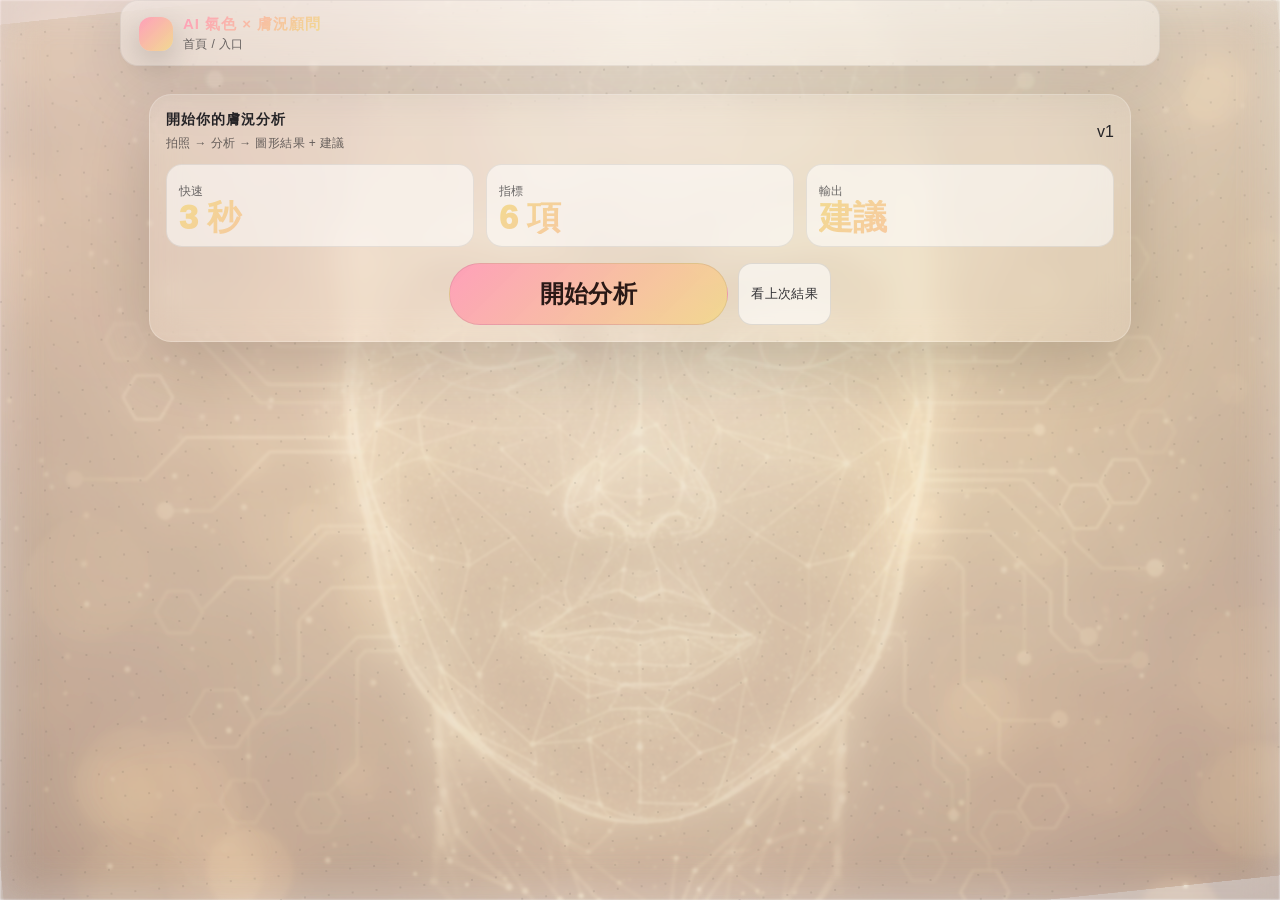
==== index.html @ 31fc48ae "Update index.html" ====
<!doctype html>
<html lang="zh-TW">
<head>
  <meta charset="utf-8" />
  <meta name="viewport" content="width=device-width, initial-scale=1, viewport-fit=cover" />
  <title>AI 氣色 × 膚況顧問</title>
  <link rel="stylesheet" href="assets/app.css" />
</head>
<body>
  <div class="bg-glass"></div>

  <header>
    <div class="brand">
      <div class="logo"></div>
      <div>
        <h1>AI 氣色 × 膚況顧問</h1>
        <p>首頁 / 入口</p>
      </div>
    </div>
    <!-- <button class="btn" onclick="location.href='login.html'">登入</button> -->
  </header>

  <div class="stage">
    <div class="card">
      <div class="card-head">
        <div>
          <div class="title">開始你的膚況分析</div>
          <div class="sub">拍照 → 分析 → 圖形結果 + 建議</div>
        </div>
        <span class="tag">v1</span>
      </div>
      <div class="body">
        <div class="row" style="align-items:center;">
          <div class="kpi">
            <div class="sub">快速</div>
            <div class="big">3 秒</div>
          </div>
          <div class="kpi">
            <div class="sub">指標</div>
            <div class="big">6 項</div>
          </div>
          <div class="kpi">
            <div class="sub">輸出</div>
            <div class="big">建議</div>
          </div>
        </div>

        <div style="margin-top:16px; display:flex; justify-content:center; gap:10px; flex-wrap:wrap;">
          <button class="btn btn-primary btn-lg" id="goAnalyze">&#x958B;&#x59CB;&#x5206;&#x6790;</button>
          <button class="btn" id="goResult">看上次結果</button>
        </div>
      </div>
    </div>
  </div>

  <div class="toast" id="toast"></div>
  <script src="https://static.line-scdn.net/liff/edge/2/sdk.js"></script>
  <script>
    async function main() {
      await liff.init({ liffId: "2008825433-EiKVRQPf" });
      if (!liff.isLoggedIn()) {
        liff.login();
      } else {
        const profile = await liff.getProfile();
        // 傳送給 n8n
        await fetch("https://lumpier-odessa-distinguishingly.ngrok-free.dev/webhook-test/skin-analysis", {
          method: "POST",
          headers: { "Content-Type": "application/json" },
          body: JSON.stringify({
            userId: profile.userId,
            displayName: profile.displayName
          })
        });
        // alert("資料已傳送至 n8n！");
        // liff.closeWindow(); // 關閉 LIFF 視窗
      }
    }
    main();
  </script>  
  <script type="module">
    import { requireLogin, loadResult, toast } from "./assets/app.js";

    document.getElementById("goAnalyze").onclick = async () => {
      // 可以選擇強制要登入：await requireLogin();
      // 目前先友善：沒登入也能進分析（你之後正式再改成強制）
      location.href = "survery.html";
    };

    document.getElementById("goResult").onclick = () => {
      const r = loadResult();
      if(!r) return toast("目前沒有結果，先去分析一次");
      location.href = "result.html";
    };
  </script>
</body>
</html>
---- assets/app.css ----
:root{
  --safe-top: env(safe-area-inset-top, 0px);
  --safe-bottom: env(safe-area-inset-bottom, 0px);

  --glass-bg: rgba(255,255,255,.14);
  --glass-border: rgba(255,255,255,.22);

  --text-dark: rgba(22,22,26,.92);
  --text: rgba(22,22,26,.92);
  --muted: rgba(22,22,26,.62);

  --shadow: rgba(0,0,0,.18);

  --accent: #ff9db8;      /* 粉 */
  --accent2: #f2d88c;     /* 香檳金 */

  /* ✅ 新增：統一版面寬度與 header 高度 */
  --page-max: 1040px;
  --header-h: 76px; /* 基準高度（再加 safe-top） */
}

html,body{
  margin:0;
  min-height:100%;
  font-family:-apple-system,BlinkMacSystemFont,"Segoe UI",sans-serif;
  color:var(--text);

  /* ✅ 修正：多頁內容要能滾動 */
  overflow-x:hidden;
  overflow-y:auto;

  background:
    radial-gradient(1200px 900px at 20% 18%, rgba(255, 182, 193, 0.35), transparent 55%),
    radial-gradient(900px 700px at 80% 28%, rgba(242, 216, 140, 0.30), transparent 55%),
    radial-gradient(900px 900px at 50% 90%, rgba(255, 255, 255, 0.85), transparent 60%),
    linear-gradient(180deg, #ffffff 0%, #f5f6fb 100%);
}

/* 背景玻璃層 */
.bg-glass{
  position:fixed; inset:0; pointer-events:none;
  backdrop-filter: blur(18px) saturate(1.15);
  -webkit-backdrop-filter: blur(18px) saturate(1.15);
  z-index: 0;
}
.bg-glass::before{
  content:"";
  position:absolute;
  inset:0;
  background: url("background.jpg") center / cover no-repeat;  /* 放置背景圖片 */
  opacity: .25;              /* 背景圖透明度 */
  filter: blur(0px);         /* 想柔一點可改 blur(2px) */
}
.bg-glass::after{
  content:""; position:absolute; inset:-40px;
  background-image: radial-gradient(rgba(0,0,0,.08) 1px, transparent 1px);
  background-size: 22px 22px;
  opacity:.08;
  transform: rotate(-6deg);
}
/* =========================
   Apple Glass Background
   ========================= */

.bg-glass{
  position: fixed;
  inset: 0;
  z-index: 0;
  pointer-events: none;
}

/* 背景圖片層（清楚但降存在感） */
.bg-glass::before{
  content: "";
  position: absolute;
  inset: 0;
  background: url("background.jpg") center / cover no-repeat;
  /* filter: saturate(1.05) contrast(1.02); */
  filter: blur(1px) saturate(1.05);
  opacity: 0.45;
}

/* 玻璃霧化層（Apple 核心） */
.bg-glass::after{
  content: "";
  position: absolute;
  inset: -40px; /* 擴大避免邊緣破圖 */

  /* Apple Glass 關鍵 */
  backdrop-filter: blur(22px) saturate(1.2);
  -webkit-backdrop-filter: blur(22px) saturate(1.2);

  /* 微亮霧感 */
  background:
    linear-gradient(
      180deg,
      rgba(255,255,255,.35),
      rgba(255,255,255,.15)
    );

  /* 細微顆粒，避免「塑膠感」 */
  background-image:
    radial-gradient(rgba(0,0,0,.08) 1px, transparent 1px);
  background-size: 24px 24px;

  opacity: 1;
}


/* ✅ header 改成「固定但不撐爆」：限制寬度＋置中 */
header{
  position:fixed; top:0; left:50%;
  transform: translateX(-50%);
  width: min(var(--page-max), calc(100% - 32px));
  padding: calc(14px + var(--safe-top)) 18px 12px 18px;
  display:flex; justify-content:space-between; align-items:center;
  z-index:10;
  box-sizing: border-box;

  /* ✅ 更像正式產品：header 也玻璃化 */
  background: rgba(255,255,255,.35);
  border: 1px solid rgba(0,0,0,.06);
  border-radius: 18px;
  backdrop-filter: blur(14px);
  -webkit-backdrop-filter: blur(14px);
  box-shadow: 0 18px 60px rgba(0,0,0,.10);
}

.brand{display:flex; gap:10px; align-items:center;}
.logo{
  width:34px; height:34px; border-radius:12px;
  background: linear-gradient(135deg, rgba(255,157,184,.95), rgba(242,216,140,.92));
  box-shadow: 0 10px 30px var(--shadow);
}

.brand h1{
  margin:0;
  font-size:15px;
  letter-spacing:1px;
  font-weight:800;
  background: linear-gradient(135deg, rgba(255,157,184,.95), rgba(242,216,140,.95));
  -webkit-background-clip:text;
  background-clip:text;
  color:transparent;
}
.brand p{
  margin:2px 0 0 0;
  font-size:12px;
  color:var(--muted);
  letter-spacing:.4px;
}

/* ✅ stage 改成可滾動頁面容器：不再用 height:100% 置中鎖死 */
.stage{
  position: relative;
  z-index: 1;

  /* ✅ 關鍵：避開 fixed header */
  padding:
    calc(var(--header-h) + var(--safe-top) + 18px)
    16px
    calc(24px + var(--safe-bottom))
    16px;

  box-sizing:border-box;

  /* ✅ 內容居中，但高度自適應 */
  display:flex;
  justify-content:center;
  align-items:flex-start;

  min-height: 100vh;
}

/* ✅ 卡片一定要有 max-width，不然會被拉爆 */
.card{
  width: min(980px, 100%);
  max-width: var(--page-max);
  background: var(--glass-bg);
  border: 1px solid var(--glass-border);
  border-radius: 22px;
  box-shadow: 0 20px 70px rgba(0,0,0,.18);
  backdrop-filter: blur(14px);
  -webkit-backdrop-filter: blur(14px);
  overflow:hidden;
}

.card-head{
  padding:16px 16px 12px 16px;
  display:flex;
  justify-content:space-between;
  align-items:center;
  gap:10px;
}
.title{
  margin:0;
  font-size:14px;
  letter-spacing:1px;
  font-weight:900;
  color: var(--text-dark);
}
.sub{
  margin:6px 0 0 0;
  font-size:12px;
  color:var(--muted);
  letter-spacing:.4px;
}
.body{padding: 0 16px 16px 16px;}

/* 按鈕 */
.btn{
  border:1px solid rgba(0,0,0,.10);
  background: rgba(255,255,255,.60);
  color: rgba(22,22,26,.88);
  padding:10px 12px;
  border-radius:14px;
  font-size:13px;
  letter-spacing:.4px;
  cursor:pointer;
  transition: transform .15s ease, filter .15s ease;
  white-space: nowrap; /* ✅ 避免按鈕換行撐爆 header */
}
.btn:hover{filter:brightness(1.03);}
.btn:active{transform:scale(.98);}

.btn-primary{
  background: linear-gradient(135deg, rgba(255,157,184,.95), rgba(242,216,140,.92));
  border: 1px solid rgba(0,0,0,.08);
  color: rgba(24, 11, 10, 0.92);
  font-weight: 900;
}

.btn-lg{
  padding: 14px 90px;
  font-size: 24px;
  border-radius: 200px;
}

/* 版面 */
.row{display:flex; gap:12px; flex-wrap:wrap; align-items:stretch;}
.kpi{
  flex:1 1 220px;
  padding:12px;
  border-radius:16px;
  background: rgba(255,255,255,.55);
  border: 1px solid rgba(0,0,0,.08);
}

/* ✅ Canvas / 圖表區域：不跑版 */
canvas{
  display:block;
  max-width:100%;
}

.big{
  font-size:34px;
  font-weight:950;
  line-height:1;
  background: linear-gradient(135deg, rgba(242,216,140,.95), rgba(255,157,184,.85));
  -webkit-background-clip:text;
  background-clip:text;
  color:transparent;
}

.input{
  width:100%;
  box-sizing:border-box;
  padding: 12px 12px;
  border-radius: 14px;
  background: rgba(255,255,255,.62);
  border:1px solid rgba(0,0,0,.10);
  color: rgba(22,22,26,.90);
  outline:none;
}
.input::placeholder{color: rgba(22,22,26,.42);}

.toast{
  position: fixed;
  left: 50%;
  bottom: calc(16px + var(--safe-bottom));
  transform: translateX(-50%);
  padding: 10px 14px;
  border-radius: 14px;
  background: rgba(0,0,0,.78);
  border: 1px solid rgba(255,255,255,.18);
  color: rgba(255,255,255,.92);
  font-size: 13px;
  letter-spacing: .3px;
  box-shadow: 0 16px 50px rgba(0,0,0,.35);
  opacity: 0;
  pointer-events:none;
  transition: opacity .2s ease;
  z-index: 60;
  max-width: min(92vw, 540px);
  text-align:center;
}
.toast.show{opacity:1;}

/* ✅ 手機：header 變直向更穩 */
@media (max-width: 720px){
  header{
    width: calc(100% - 24px);
    padding: calc(12px + var(--safe-top)) 14px 10px 14px;
    border-radius: 16px;
  }
  .stage{
    padding-top: calc(var(--header-h) + var(--safe-top) + 12px);
  }
  .btn-lg{
    padding: 14px 48px;
    font-size: 20px;
  }
}
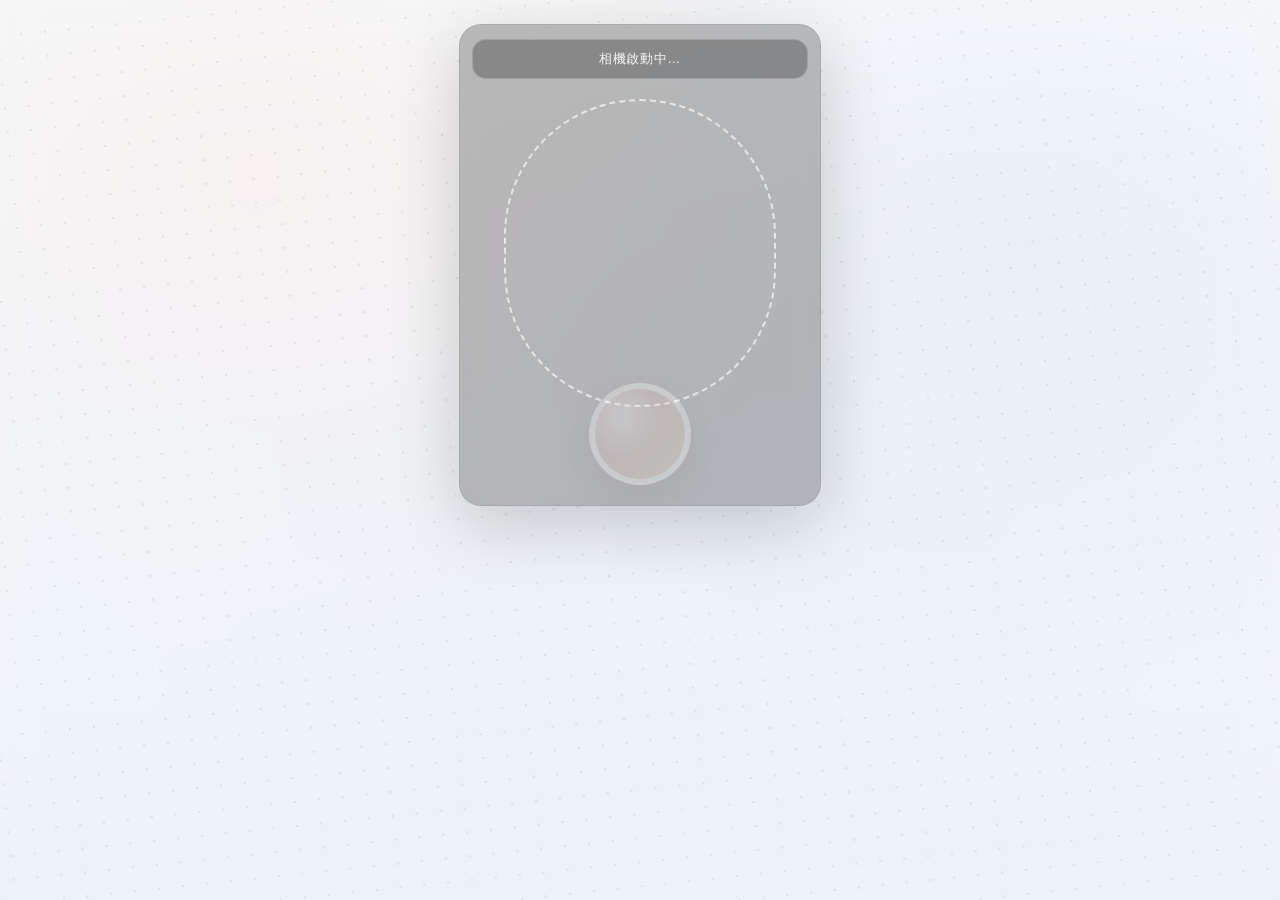
==== commit 0f629a14: "test" ====
--- a/index.html
+++ b/index.html
@@ -1,96 +1,1073 @@
-<!doctype html>
+﻿<!doctype html>
 <html lang="zh-TW">
+
 <head>
   <meta charset="utf-8" />
+  <meta name="robots" content="noindex, nofollow">
   <meta name="viewport" content="width=device-width, initial-scale=1, viewport-fit=cover" />
-  <title>AI 氣色 × 膚況顧問</title>
-  <link rel="stylesheet" href="assets/app.css" />
+  <title>分析</title>
+  <link rel="stylesheet" href="css/app.css" />
+  <style>
+    #cameraBox {
+      width: 360px;
+      height: 480px;
+      border-radius: 22px;
+      overflow: hidden;
+      position: relative;
+      background: rgba(0, 0, 0, .25);
+      backdrop-filter: blur(12px);
+      -webkit-backdrop-filter: blur(12px);
+      border: 1px solid rgba(0, 0, 0, .08);
+      box-shadow: 0 20px 70px rgba(0, 0, 0, .18);
+    }
+
+    /* video + canvas cover 疊滿 */
+    #video,
+    #meshCanvas {
+      position: absolute;
+      inset: 0;
+      width: 100%;
+      height: 100%;
+      object-fit: cover;
+    }
+
+    /* video + canvas cover 疊滿 */
+    /* #video, #meshCanvas{
+      object-fit: contain;
+    } */
+
+    /* 鏡像一致 */
+    #video {
+      transform: scaleX(-1);
+    }
+
+    #meshCanvas {
+      transform: scaleX(-1);
+      pointer-events: none;
+      z-index: 2;
+    }
+
+    .hint {
+      position: absolute;
+      top: 14px;
+      left: 12px;
+      right: 12px;
+      padding: 10px 12px;
+      border-radius: 14px;
+      background: rgba(0, 0, 0, .26);
+      border: 1px solid rgba(255, 255, 255, .22);
+      color: rgba(255, 255, 255, .92);
+      font-size: 13px;
+      letter-spacing: .6px;
+      text-align: center;
+      z-index: 4;
+    }
+
+    #faceGuide {
+      position: absolute;
+      inset: 74px 44px 98px 44px;
+      border-radius: 999px;
+      border: 2px dashed rgba(255, 255, 255, .65);
+      pointer-events: none;
+      animation: pulse 2.5s infinite ease-in-out;
+      z-index: 3;
+    }
+
+    @keyframes pulse {
+      0% {
+        opacity: .35;
+        transform: scale(.985)
+      }
+
+      50% {
+        opacity: .85;
+        transform: scale(1)
+      }
+
+      100% {
+        opacity: .35;
+        transform: scale(.985)
+      }
+    }
+
+    #captureBtn {
+      position: absolute;
+      left: 50%;
+      bottom: 20px;
+      transform: translateX(-50%);
+      width: 90px;
+      height: 90px;
+      border-radius: 999px;
+      background:
+        radial-gradient(circle at 30% 30%, rgba(255, 255, 255, .75), rgba(255, 255, 255, 0) 45%),
+        linear-gradient(135deg, rgba(255, 157, 184, .95), rgba(242, 216, 140, .92));
+      border: 6px solid rgba(255, 255, 255, .95);
+      box-shadow: 0 10px 24px rgba(255, 157, 184, .3), 0 20px 50px rgba(0, 0, 0, .25);
+      cursor: pointer;
+      z-index: 5;
+      opacity: 0.3;
+      /* 🎨 改善：0.4 → 0.3 更明顯的禁用狀態 */
+      pointer-events: none;
+      filter: grayscale(0.6);
+      /* 🎨 新增：灰階效果強化禁用視覺 */
+      transition: all 0.3s cubic-bezier(0.175, 0.885, 0.32, 1.275);
+    }
+
+    #captureBtn.active {
+      opacity: 1;
+      pointer-events: auto;
+      filter: grayscale(0);
+      /* 🎨 新增：移除灰階效果 */
+      animation: capturePulse 2s infinite ease-in-out;
+      box-shadow:
+        0 10px 24px rgba(255, 157, 184, .4),
+        0 20px 50px rgba(0, 0, 0, .3),
+        0 0 0 4px rgba(255, 255, 255, .5);
+      /* 🎨 新增：外光圈效果 */
+    }
+
+    @keyframes capturePulse {
+
+      0%,
+      100% {
+        transform: translateX(-50%) scale(1);
+        box-shadow: 0 10px 24px rgba(255, 157, 184, .3), 0 20px 50px rgba(0, 0, 0, .25);
+      }
+
+      50% {
+        transform: translateX(-50%) scale(1.05);
+        box-shadow: 0 12px 28px rgba(255, 157, 184, .4), 0 24px 60px rgba(0, 0, 0, .3);
+      }
+    }
+
+    /* 多層級對齊狀態 - 提供更細緻的視覺回饋 */
+    #faceGuide.aligned-perfect {
+      border: 3px solid #10b981;
+      animation: none;
+      background: rgba(16, 185, 129, 0.15);
+      box-shadow: 0 0 20px rgba(16, 185, 129, 0.3);
+    }
+
+    #faceGuide.aligned-good {
+      border: 3px solid #4ade80;
+      animation: none;
+      background: rgba(74, 222, 128, 0.1);
+    }
+
+    #faceGuide.aligned-poor {
+      border: 2px dashed rgba(255, 255, 255, .65);
+      animation: pulse 2.5s infinite ease-in-out;
+    }
+
+
+    #cameraBox.loading::after {
+      content: "AI 分析中…";
+      position: absolute;
+      inset: 0;
+      display: flex;
+      align-items: center;
+      justify-content: center;
+      background: rgba(10, 14, 24, .62);
+      font-size: 18px;
+      letter-spacing: 2px;
+      z-index: 10;
+    }
+
+    /* 載入進度條 */
+    #loadingProgress {
+      position: absolute;
+      bottom: 20px;
+      left: 50%;
+      transform: translateX(-50%);
+      width: 80%;
+      max-width: 300px;
+      height: 4px;
+      background: rgba(255, 255, 255, 0.2);
+      border-radius: 2px;
+      overflow: hidden;
+      z-index: 6;
+      opacity: 0;
+      transition: opacity 0.3s;
+    }
+
+    #loadingProgress.show {
+      opacity: 1;
+    }
+
+    #loadingProgress::after {
+      content: '';
+      position: absolute;
+      top: 0;
+      left: 0;
+      height: 100%;
+      width: var(--progress, 0%);
+      background: linear-gradient(90deg, #4ade80, #10b981);
+      transition: width 0.3s ease;
+    }
+
+
+    #flash {
+      position: fixed;
+      inset: 0;
+      background: #fff;
+      opacity: 0;
+      pointer-events: none;
+      transition: opacity .15s;
+      z-index: 999;
+    }
+
+    @media (max-width: 920px) {
+      #cameraBox {
+        width: min(92vw, 420px);
+        height: min(128vw, 560px);
+      }
+    }
+
+    /* ========== 照片預覽功能 ========== */
+    #previewContainer {
+      position: absolute;
+      inset: 0;
+      background: #000;
+      z-index: 20;
+      display: none;
+      flex-direction: column;
+      align-items: center;
+      justify-content: center;
+      animation: fadeIn 0.3s ease;
+    }
+
+    #previewContainer.show {
+      display: flex;
+    }
+
+    @keyframes fadeIn {
+      from {
+        opacity: 0;
+      }
+
+      to {
+        opacity: 1;
+      }
+    }
+
+    #previewImg {
+      width: 100%;
+      height: 100%;
+      object-fit: cover;
+      transform: scaleX(-1);
+      /* 保持與預覽鏡像一致 */
+    }
+
+    /* 品質評分面板 */
+    #qualityPanel {
+      position: absolute;
+      bottom: 100px;
+      left: 14px;
+      right: 14px;
+      padding: 18px;
+      background: rgba(0, 0, 0, 0.75);
+      backdrop-filter: blur(20px);
+      -webkit-backdrop-filter: blur(20px);
+      border-radius: 20px;
+      border: 1px solid rgba(255, 255, 255, 0.15);
+      color: white;
+      z-index: 21;
+      box-shadow: 0 8px 32px rgba(0, 0, 0, 0.4);
+    }
+
+    .quality-title {
+      font-size: 15px;
+      font-weight: 600;
+      margin-bottom: 14px;
+      display: flex;
+      align-items: center;
+      gap: 6px;
+      opacity: 0.95;
+    }
+
+    .quality-row {
+      display: flex;
+      justify-content: space-between;
+      align-items: center;
+      margin-bottom: 10px;
+    }
+
+    .quality-row:last-child {
+      margin-bottom: 0;
+    }
+
+    .quality-label {
+      font-size: 14px;
+      opacity: 0.85;
+    }
+
+    .quality-stars {
+      color: #fbbf24;
+      font-size: 16px;
+      letter-spacing: 2px;
+      font-family: monospace;
+    }
+
+    /* 預覽按鈕組合 */
+    .preview-btns {
+      position: absolute;
+      bottom: 20px;
+      left: 14px;
+      right: 14px;
+      display: flex;
+      gap: 12px;
+      z-index: 21;
+    }
+
+    .preview-btn {
+      flex: 1;
+      padding: 16px;
+      border-radius: 16px;
+      border: none;
+      font-size: 16px;
+      font-weight: 600;
+      cursor: pointer;
+      transition: all 0.2s cubic-bezier(0.4, 0, 0.2, 1);
+    }
+
+    .btn-retake {
+      background: rgba(255, 255, 255, 0.15);
+      color: white;
+      backdrop-filter: blur(5px);
+      -webkit-backdrop-filter: blur(5px);
+      border: 1px solid rgba(255, 255, 255, 0.2);
+    }
+
+    .btn-proceed {
+      background: linear-gradient(135deg, #4ade80, #10b981);
+      color: white;
+      box-shadow: 0 4px 15px rgba(16, 185, 129, 0.3);
+    }
+
+    .preview-btn:active {
+      transform: scale(0.96);
+      filter: brightness(0.9);
+    }
+  </style>
 </head>
+
 <body>
   <div class="bg-glass"></div>
 
-  <header>
-    <div class="brand">
-      <div class="logo"></div>
-      <div>
-        <h1>AI 氣色 × 膚況顧問</h1>
-        <p>首頁 / 入口</p>
-      </div>
-    </div>
-    <!-- <button class="btn" onclick="location.href='login.html'">登入</button> -->
-  </header>
+  <!-- Header 已移除,保持頁面簡潔 -->
 
   <div class="stage">
-    <div class="card">
-      <div class="card-head">
-        <div>
-          <div class="title">開始你的膚況分析</div>
-          <div class="sub">拍照 → 分析 → 圖形結果 + 建議</div>
-        </div>
-        <span class="tag">v1</span>
-      </div>
-      <div class="body">
-        <div class="row" style="align-items:center;">
-          <div class="kpi">
-            <div class="sub">快速</div>
-            <div class="big">3 秒</div>
+    <div id="cameraBox">
+      <video id="video" autoplay playsinline muted></video>
+      <canvas id="meshCanvas"></canvas>
+      <div class="hint" id="hint">相機啟動中…</div>
+      <div id="faceGuide"></div>
+      <div id="captureBtn" aria-label="拍照" role="button"></div>
+      <div id="loadingProgress"></div>
+
+      <!-- 照片預覽容器 -->
+      <div id="previewContainer">
+        <img id="previewImg" src="" alt="拍攝預覽">
+        <div id="qualityPanel">
+          <div class="quality-title">🔬 AI 品質分析</div>
+          <div class="quality-row">
+            <span class="quality-label">✨ 畫面清晰度</span>
+            <span class="quality-stars" id="star-blur">★★★★★</span>
           </div>
-          <div class="kpi">
-            <div class="sub">指標</div>
-            <div class="big">6 項</div>
+          <div class="quality-row">
+            <span class="quality-label">💡 光線充足度</span>
+            <span class="quality-stars" id="star-brightness">★★★★★</span>
           </div>
-          <div class="kpi">
-            <div class="sub">輸出</div>
-            <div class="big">建議</div>
+          <div class="quality-row">
+            <span class="quality-label">📏 臉部對齊度</span>
+            <span class="quality-stars" id="star-alignment">★★★★★</span>
           </div>
         </div>
-
-        <div style="margin-top:16px; display:flex; justify-content:center; gap:10px; flex-wrap:wrap;">
-          <button class="btn btn-primary btn-lg" id="goAnalyze">&#x958B;&#x59CB;&#x5206;&#x6790;</button>
-          <button class="btn" id="goResult">看上次結果</button>
+        <div class="preview-btns">
+          <button id="retakeBtn" class="preview-btn btn-retake">重拍</button>
+          <button id="usePhotoBtn" class="preview-btn btn-proceed">使用這張照片</button>
         </div>
       </div>
     </div>
   </div>
 
+  <div id="flash"></div>
   <div class="toast" id="toast"></div>
-  <script src="https://static.line-scdn.net/liff/edge/2/sdk.js"></script>
-  <script>
-    async function main() {
-      await liff.init({ liffId: "2008825433-EiKVRQPf" });
-      if (!liff.isLoggedIn()) {
-        liff.login();
+  <canvas id="canvas" style="display:none;"></canvas>
+
+  <script type="module">
+    import {
+      FaceLandmarker,
+      FilesetResolver
+    } from "https://cdn.jsdelivr.net/npm/@mediapipe/tasks-vision@0.10.14";
+    import { CONFIG } from "./js/config.js";
+
+    // -------- toast ----------
+    const toastEl = document.getElementById("toast");
+    function toast(msg) {
+      if (!toastEl) return alert(msg);
+      toastEl.textContent = msg;
+      toastEl.classList.add("show");
+      setTimeout(() => toastEl.classList.remove("show"), 2200);
+    }
+
+    // -------- DOM 快取（優化：避免重複查詢）----------
+    const DOM = {
+      video: document.getElementById("video"),
+      cameraBox: document.getElementById("cameraBox"),
+      captureBtn: document.getElementById("captureBtn"),
+      canvas: document.getElementById("canvas"),
+      flash: document.getElementById("flash"),
+      meshCanvas: document.getElementById("meshCanvas"),
+      hint: document.getElementById("hint"),
+      faceGuide: document.getElementById("faceGuide"),
+      // 預覽相關元素
+      previewContainer: document.getElementById("previewContainer"),
+      previewImg: document.getElementById("previewImg"),
+      retakeBtn: document.getElementById("retakeBtn"),
+      usePhotoBtn: document.getElementById("usePhotoBtn"),
+      starBlur: document.getElementById("star-blur"),
+      starBrightness: document.getElementById("star-brightness"),
+      starAlignment: document.getElementById("star-alignment")
+    };
+
+    // 向後相容：保留原有變數名稱
+    const video = DOM.video;
+    const cameraBox = DOM.cameraBox;
+    const captureBtn = DOM.captureBtn;
+    const canvas = DOM.canvas;
+    const flash = DOM.flash;
+    const meshCanvas = DOM.meshCanvas;
+    const hint = DOM.hint;
+
+    const meshCtx = meshCanvas.getContext("2d", { alpha: true });
+
+    // -------- data ----------
+    const surveyRaw = localStorage.getItem("survey") || "{}";
+
+    // -------- state ----------
+    let stream = null;
+    let busy = false;
+
+    let faceLandmarker = null;
+    let running = false;
+    let lastMetrics = null;
+    let isAligned = false; // 是否對準
+
+    // 效能優化：FPS 限制
+    let lastFrameTime = 0;
+    const FPS_LIMIT = 30; // 限制在 30 FPS 以節省電力
+    const FRAME_INTERVAL = 1000 / FPS_LIMIT;
+
+    // 品質評分快取（用於預覽功能）
+    let latestScores = {
+      brightness: 0,
+      blur: 0,
+      alignment: 'poor'
+    };
+
+    const SKIP_UPLOAD = (typeof CONFIG === "object" && CONFIG !== null && "SKIP_UPLOAD" in CONFIG)
+      ? CONFIG.SKIP_UPLOAD
+      : true;
+
+    // 框線座標 (對應 CSS inset: 74px 44px 98px 44px)
+    // 相機寬度 360, 高度 480
+    const GUIDE = {
+      cx: 180, // 中心 X
+      cy: 228, // 中心 Y
+      w: 272,  // 寬度
+      h: 308   // 高度
+    };
+
+    // =========================
+    // cover 對齊：canvas 尺寸跟 cameraBox 一樣
+    // =========================
+    function syncOverlaySize() {
+      const rect = cameraBox.getBoundingClientRect();
+      meshCanvas.width = Math.round(rect.width * devicePixelRatio);
+      meshCanvas.height = Math.round(rect.height * devicePixelRatio);
+      meshCanvas.style.width = rect.width + "px";
+      meshCanvas.style.height = rect.height + "px";
+      meshCtx.setTransform(devicePixelRatio, 0, 0, devicePixelRatio, 0, 0);
+    }
+
+    // =========================
+    // 初始化模型（優化：加入載入提示與錯誤處理）
+    // =========================
+    async function initModel() {
+      const progressBar = document.getElementById('loadingProgress');
+
+      try {
+        // 顯示進度條
+        progressBar.classList.add('show');
+        progressBar.style.setProperty('--progress', '10%');
+        hint.textContent = "AI 模型載入中，請稍候...";
+
+        const fileset = await FilesetResolver.forVisionTasks(
+          "https://cdn.jsdelivr.net/npm/@mediapipe/tasks-vision@0.10.14/wasm"
+        );
+        progressBar.style.setProperty('--progress', '40%');
+
+        faceLandmarker = await FaceLandmarker.createFromOptions(fileset, {
+          baseOptions: {
+            modelAssetPath:
+              "https://storage.googleapis.com/mediapipe-models/face_landmarker/face_landmarker/float16/1/face_landmarker.task",
+            delegate: "GPU",
+          },
+          runningMode: "VIDEO",
+          numFaces: 1,
+          outputFaceBlendshapes: true,
+          outputFacialTransformationMatrixes: false,
+        });
+
+        progressBar.style.setProperty('--progress', '100%');
+        hint.textContent = "模型載入完成！";
+
+        // 延遲隱藏進度條
+        setTimeout(() => progressBar.classList.remove('show'), 500);
+      } catch (error) {
+        console.error("MediaPipe 模型載入失敗:", error);
+        hint.textContent = "AI 模型載入失敗，請重新整理頁面";
+        toast("AI 模型載入失敗，請檢查網路連線");
+        progressBar.classList.remove('show');
+        throw error;
+      }
+    }
+
+    function packMetrics(result) {
+      const blend = result.faceBlendshapes?.[0]?.categories ?? [];
+      return {
+        ts: Date.now(),
+        blendshapes: blend.map(c => ({ name: c.categoryName, score: c.score })),
+      };
+    }
+
+    // =========================
+    // 取得臉部特徵點（不繪製網格，簡化視覺）
+    // =========================
+    function drawEffect(result) {
+      const rect = cameraBox.getBoundingClientRect();
+      meshCtx.clearRect(0, 0, rect.width, rect.height);
+
+      const landmarks = result.faceLandmarks?.[0];
+      if (!landmarks || !video.videoWidth || !video.videoHeight) return [];
+
+      const srcW = video.videoWidth;
+      const srcH = video.videoHeight;
+      const dstW = rect.width;
+      const dstH = rect.height;
+      const scale = Math.max(dstW / srcW, dstH / srcH);
+      const offsetX = (dstW - srcW * scale) / 2;
+      const offsetY = (dstH - srcH * scale) / 2;
+
+      const points = new Array(landmarks.length);
+      for (let i = 0; i < landmarks.length; i++) {
+        const lm = landmarks[i];
+        points[i] = {
+          x: lm.x * srcW * scale + offsetX,
+          y: lm.y * srcH * scale + offsetY,
+          visibility: lm.visibility || 1  // 保留可見度資訊
+        };
+      }
+
+      // 不繪製網格，只回傳座標點供對齊檢測使用
+      return points;
+    }
+
+    /**
+     * 檢查臉部是否被遮擋
+     * @param {Array} points - 臉部特徵點 (包含 visibility)
+     * @returns {string|null} 如果有遮擋返回提示訊息,否則返回 null
+     */
+    function checkFaceOcclusion(points) {
+      if (!points || points.length === 0) return null;
+
+      // MediaPipe 的重要特徵點索引
+      const IMPORTANT_POINTS = {
+        '鼻子': 1,        // 鼻尖
+        '左眼': 33,       // 左眼
+        '右眼': 263,      // 右眼
+        '嘴巴': 13,       // 嘴巴中心
+        '左臉頰': 234,    // 左臉頰
+        '右臉頰': 454     // 右臉頰
+      };
+
+      const MIN_VISIBILITY = 0.5;  // 最低可見度閾值
+
+      for (const [name, index] of Object.entries(IMPORTANT_POINTS)) {
+        const point = points[index];
+        if (!point || (point.visibility !== undefined && point.visibility < MIN_VISIBILITY)) {
+          return `請勿遮擋${name}`;
+        }
+      }
+
+      return null;  // 沒有遮擋
+    }
+
+
+    /**
+     * 檢測畫面亮度（光線檢測）
+     * @returns {number} 亮度值 0-255
+     */
+    function detectBrightness() {
+      const tempCanvas = document.createElement('canvas');
+      const w = video.videoWidth;
+      const h = video.videoHeight;
+      if (!w || !h) return 0;
+
+      tempCanvas.width = w;
+      tempCanvas.height = h;
+      const ctx = tempCanvas.getContext('2d');
+      ctx.drawImage(video, 0, 0, w, h);
+
+      const imageData = ctx.getImageData(0, 0, w, h);
+      const data = imageData.data;
+      let sum = 0;
+
+      // 計算平均亮度
+      for (let i = 0; i < data.length; i += 4) {
+        const r = data[i];
+        const g = data[i + 1];
+        const b = data[i + 2];
+        // 使用加權平均計算亮度
+        const brightness = 0.299 * r + 0.587 * g + 0.114 * b;
+        sum += brightness;
+      }
+
+      return sum / (w * h);
+    }
+
+    /**
+     * 檢測畫面模糊度（使用 Laplacian 變異數）
+     * @returns {number} 清晰度分數，越高越清晰
+     */
+    function detectBlur() {
+      const tempCanvas = document.createElement('canvas');
+      const w = Math.min(video.videoWidth, 320); // 縮小以提升效能
+      const h = Math.min(video.videoHeight, 240);
+      if (!w || !h) return 0;
+
+      tempCanvas.width = w;
+      tempCanvas.height = h;
+      const ctx = tempCanvas.getContext('2d');
+      ctx.drawImage(video, 0, 0, w, h);
+
+      const imageData = ctx.getImageData(0, 0, w, h);
+      const data = imageData.data;
+
+      // 簡化的 Laplacian 計算
+      let variance = 0;
+      for (let y = 1; y < h - 1; y++) {
+        for (let x = 1; x < w - 1; x++) {
+          const idx = (y * w + x) * 4;
+          const center = data[idx];
+          const top = data[((y - 1) * w + x) * 4];
+          const bottom = data[((y + 1) * w + x) * 4];
+          const left = data[(y * w + (x - 1)) * 4];
+          const right = data[(y * w + (x + 1)) * 4];
+
+          const laplacian = Math.abs(4 * center - top - bottom - left - right);
+          variance += laplacian * laplacian;
+        }
+      }
+
+      return variance / (w * h);
+    }
+
+    /**
+     * 檢查臉部對準狀態（加入品質檢測）
+     * @param {Array<{x: number, y: number}>} points - MediaPipe 偵測到的臉部特徵點
+     * @returns {string} 對齊狀態: 'perfect', 'good', 'poor'
+     */
+    function checkAlignment(points) {
+      if (!points || points.length === 0) {
+        updateAlignmentUI('poor');
+        return 'poor';
+      }
+
+
+      // 取得臉部範圍
+      let minX = Infinity, maxX = -Infinity, minY = Infinity, maxY = -Infinity;
+      points.forEach(p => {
+        if (p.x < minX) minX = p.x;
+        if (p.x > maxX) maxX = p.x;
+        if (p.y < minY) minY = p.y;
+        if (p.y > maxY) maxY = p.y;
+      });
+
+      const faceW = maxX - minX;
+      const faceCx = (minX + maxX) / 2;
+      const faceCy = (minY + maxY) / 2;
+
+      const dist = Math.sqrt(Math.pow(faceCx - GUIDE.cx, 2) + Math.pow(faceCy - GUIDE.cy, 2));
+      const wRatio = faceW / GUIDE.w;
+
+      // 品質檢測
+      const brightness = detectBrightness();
+      const blurScore = detectBlur();
+
+      // 儲存品質評分供預覽使用
+      latestScores.brightness = brightness;
+      latestScores.blur = blurScore;
+      latestScores.alignment = 'poor'; // 預設為 poor，後續會更新
+
+      // 🔍 Debug: 輸出品質數值
+      console.log('品質檢測:', {
+        brightness: brightness.toFixed(1),
+        blurScore: blurScore.toFixed(1),
+        wRatio: wRatio.toFixed(2),
+        dist: dist.toFixed(1)
+      });
+
+      // 品質閾值
+      const MIN_BRIGHTNESS = 80;  // 最低亮度要求
+      const MAX_BRIGHTNESS = 220; // 最高亮度（避免過曝）
+      const MIN_BLUR_SCORE = 100; // 最低清晰度要求
+
+      // 嚴格的三層級判斷
+      let state = 'poor';
+      let qualityIssue = '';
+
+      // 🆕 優先檢查遮擋
+      const occlusionIssue = checkFaceOcclusion(points);
+      if (occlusionIssue) {
+        qualityIssue = occlusionIssue;
+      }
+      // 檢查光線
+      else if (brightness < MIN_BRIGHTNESS) {
+        qualityIssue = '光線不足';
+      } else if (brightness > MAX_BRIGHTNESS) {
+        qualityIssue = '光線過強';
+      }
+      // 檢查清晰度
+      else if (blurScore < MIN_BLUR_SCORE) {
+        qualityIssue = '畫面模糊';
+      }
+      // 檢查距離
+      else if (wRatio < 0.75 || wRatio > 1.05) {
+        qualityIssue = wRatio < 0.75 ? '請靠近一點' : '請遠離一點';
+      }
+      // 檢查位置
+      else if (dist < 20 && wRatio >= 0.9 && wRatio <= 1.0) {
+        state = 'perfect';
+      } else if (dist < 35 && wRatio >= 0.8 && wRatio <= 1.1) {
+        state = 'good';
       } else {
-        const profile = await liff.getProfile();
-        // 傳送給 n8n
-        await fetch("https://lumpier-odessa-distinguishingly.ngrok-free.dev/webhook-test/skin-analysis", {
-          method: "POST",
-          headers: { "Content-Type": "application/json" },
-          body: JSON.stringify({
-            userId: profile.userId,
-            displayName: profile.displayName
-          })
+        qualityIssue = '請將臉部移至框線內';
+      }
+
+      // 更新對齊評分
+      latestScores.alignment = state;
+
+      updateAlignmentUI(state, qualityIssue);
+      return state;
+    }
+
+    /**
+     * 更新對齊狀態的 UI 回饋
+     * 🔧 修復：即使 state 相同，qualityIssue 改變時也要更新提示
+     */
+    let currentAlignmentState = 'poor';
+    function updateAlignmentUI(newState, qualityIssue = '') {
+      // 只在 state 改變時更新 CSS class
+      if (newState !== currentAlignmentState) {
+        // 移除所有對齊狀態
+        DOM.faceGuide.classList.remove('aligned-perfect', 'aligned-good', 'aligned-poor');
+
+        // 加入新狀態
+        DOM.faceGuide.classList.add(`aligned-${newState}`);
+        currentAlignmentState = newState;
+      }
+
+      // 每次都更新按鈕與提示文字（確保 qualityIssue 變化時也能更新）
+      if (newState === 'perfect') {
+        DOM.captureBtn.classList.add('active');
+        DOM.hint.textContent = "完美對準！保持姿勢拍照";
+      } else if (newState === 'good') {
+        DOM.captureBtn.classList.add('active');
+        DOM.hint.textContent = "已對準，可以拍照了";
+      } else {
+        DOM.captureBtn.classList.remove('active');
+        // 直接顯示品質問題提示
+        DOM.hint.textContent = qualityIssue || '請將臉部移至框線內';
+      }
+    }
+
+
+    /**
+     * 主偵測迴圈（優化：加入 FPS 限制以節省效能）
+     */
+    function loop(timestamp) {
+      if (!running) return;
+
+      // 效能優化：限制 FPS
+      if (timestamp - lastFrameTime < FRAME_INTERVAL) {
+        requestAnimationFrame(loop);
+        return;
+      }
+      lastFrameTime = timestamp;
+
+      if (!video.videoWidth || !video.videoHeight) {
+        requestAnimationFrame(loop);
+        return;
+      }
+
+      try {
+        const now = performance.now();
+        const result = faceLandmarker.detectForVideo(video, now);
+        const points = drawEffect(result);
+        checkAlignment(points);
+        lastMetrics = packMetrics(result);
+      } catch (e) {
+        console.error("MediaPipe 偵測錯誤:", e);
+        meshCtx.clearRect(0, 0, meshCanvas.width, meshCanvas.height);
+        // 錯誤處理：如果連續失敗，提示使用者
+        if (!window._detectionErrorCount) window._detectionErrorCount = 0;
+        window._detectionErrorCount++;
+        if (window._detectionErrorCount > 100) {
+          toast("臉部偵測異常，請重新整理頁面");
+          window._detectionErrorCount = 0;
+        }
+      }
+
+      requestAnimationFrame(loop);
+    }
+
+    // =========================
+    // 相機
+    // =========================
+    /**
+     * 開啟相機（優化：加入完整錯誤處理）
+     */
+    async function openCamera() {
+      try {
+        if (!navigator.mediaDevices?.getUserMedia) {
+          throw new Error("此瀏覽器不支援相機功能");
+        }
+
+        hint.textContent = "正在開啟相機...";
+
+        stream = await navigator.mediaDevices.getUserMedia({
+          video: { facingMode: "user", width: { ideal: 1280 }, height: { ideal: 720 } },
+          audio: false
         });
-        // alert("資料已傳送至 n8n！");
-        // liff.closeWindow(); // 關閉 LIFF 視窗
-      }
-    }
-    main();
-  </script>  
-  <script type="module">
-    import { requireLogin, loadResult, toast } from "./assets/app.js";
-
-    document.getElementById("goAnalyze").onclick = async () => {
-      // 可以選擇強制要登入：await requireLogin();
-      // 目前先友善：沒登入也能進分析（你之後正式再改成強制）
-      location.href = "survery.html";
+
+        video.srcObject = stream;
+
+        await new Promise(resolve => {
+          if (video.readyState >= 2) return resolve();
+          video.onloadedmetadata = () => resolve();
+        });
+
+        // autoplay 保險：有些環境會卡住
+        const kick = async () => { try { await video.play(); } catch (e) { } };
+        await kick();
+        window.addEventListener("pointerdown", kick, { once: true });
+
+        syncOverlaySize();
+        window.addEventListener("resize", syncOverlaySize);
+
+        if (!faceLandmarker) await initModel();
+
+        running = true;
+        hint.textContent = "相機已啟動，請對準框線後按下拍照";
+        loop();
+      } catch (error) {
+        console.error("相機啟動失敗:", error);
+        hint.textContent = "相機啟動失敗";
+
+        // 根據錯誤類型給予不同提示
+        if (error.name === "NotAllowedError") {
+          toast("請允許使用相機權限");
+        } else if (error.name === "NotFoundError") {
+          toast("找不到相機裝置");
+        } else {
+          toast("相機啟動失敗，請使用 Chrome 或 Safari");
+        }
+        throw error;
+      }
+    }
+
+    function stopCamera() {
+      running = false;
+      meshCtx.clearRect(0, 0, meshCanvas.width, meshCanvas.height);
+
+      if (stream) {
+        stream.getTracks().forEach(t => t.stop());
+        stream = null;
+      }
+    }
+
+    function flashOnce() {
+      flash.style.opacity = 1;
+      setTimeout(() => flash.style.opacity = 0, 120);
+    }
+
+    async function getJpegBlob() {
+      const w = video.videoWidth;
+      const h = video.videoHeight;
+      if (!w || !h) throw new Error("Video not ready");
+
+      canvas.width = w;
+      canvas.height = h;
+
+      const ctx = canvas.getContext("2d");
+      ctx.save();
+      ctx.translate(w, 0);
+      ctx.scale(-1, 1);
+      ctx.drawImage(video, 0, 0, w, h);
+      ctx.restore();
+
+      const blob = await new Promise(resolve => {
+        canvas.toBlob(b => resolve(b), "image/jpeg", 0.95);
+      });
+      if (!blob) throw new Error("toBlob failed");
+      return blob;
+    }
+
+    /**
+     * 輔助函數：生成星星字串
+     */
+    function getStarString(count) {
+      return "★".repeat(count) + "☆".repeat(5 - count);
+    }
+
+    /**
+     * 顯示照片預覽與品質評分
+     */
+    function showPhotoPreview(dataUrl) {
+      // 停止相機以節省資源
+      stopCamera();
+
+      // 顯示預覽圖片
+      DOM.previewImg.src = dataUrl;
+
+      // 計算清晰度星星 (blur score 範圍約 100-500+)
+      let blurStars = 2;
+      if (latestScores.blur > 400) blurStars = 5;
+      else if (latestScores.blur > 250) blurStars = 4;
+      else if (latestScores.blur > 150) blurStars = 3;
+      DOM.starBlur.textContent = getStarString(blurStars);
+
+      // 計算亮度星星 (brightness 範圍約 80-220)
+      let brightStars = 2;
+      const b = latestScores.brightness;
+      if (b >= 120 && b <= 180) brightStars = 5;
+      else if (b >= 100 && b <= 200) brightStars = 4;
+      else if (b >= 80 && b <= 220) brightStars = 3;
+      DOM.starBrightness.textContent = getStarString(brightStars);
+
+      // 計算對齊星星
+      let alignStars = 2;
+      if (latestScores.alignment === 'perfect') alignStars = 5;
+      else if (latestScores.alignment === 'good') alignStars = 4;
+      DOM.starAlignment.textContent = getStarString(alignStars);
+
+      // 顯示預覽容器
+      DOM.previewContainer.classList.add("show");
+      DOM.hint.textContent = "請確認照片品質";
+    }
+
+    // 重拍按鈕
+    DOM.retakeBtn.onclick = () => {
+      DOM.previewContainer.classList.remove("show");
+      openCamera(); // 重新啟動相機
     };
 
-    document.getElementById("goResult").onclick = () => {
-      const r = loadResult();
-      if(!r) return toast("目前沒有結果，先去分析一次");
-      location.href = "result.html";
+    // 使用照片按鈕
+    DOM.usePhotoBtn.onclick = async () => {
+      if (busy) return;
+      busy = true;
+
+      cameraBox.classList.add("loading");
+      DOM.hint.textContent = "正在處理照片...";
+
+      try {
+        const dataUrl = localStorage.getItem("user_photo");
+        if (!dataUrl) throw new Error("No photo found");
+
+        if (SKIP_UPLOAD) {
+          localStorage.removeItem("result");
+          location.href = "survey_new.html?demo=1";
+          return;
+        }
+
+        // 如果需要上傳到後端，使用儲存的 blob
+        const blob = window._tempBlob;
+        if (!blob) throw new Error("No blob found");
+
+        const form = new FormData();
+        form.append("photo", blob, "capture.jpg");
+        form.append("survey", surveyRaw);
+        if (lastMetrics) form.append("metrics_json", JSON.stringify(lastMetrics));
+
+        const res = await fetch("api/analyze.php", { method: "POST", body: form });
+
+        if (!res.ok) {
+          toast("後端分析失敗（請看 api/analyze.php）");
+          return;
+        }
+
+        const ct = res.headers.get("content-type") || "";
+        if (!ct.includes("application/json")) {
+          const text = await res.text();
+          console.error("Non-JSON response:", text.slice(0, 400));
+          toast("後端回傳不是 JSON（請檢查 PHP 輸出）");
+          return;
+        }
+
+        const payload = await res.json();
+        localStorage.setItem("result", JSON.stringify(payload));
+
+        location.href = "survey_new.html";
+      } catch (e) {
+        console.error(e);
+        toast("發生錯誤，請重試");
+        busy = false;
+        cameraBox.classList.remove("loading");
+      }
     };
+
+    captureBtn.addEventListener("click", async () => {
+      if (busy) return;
+
+
+      busy = true;
+      cameraBox.classList.add("loading");
+
+      try {
+        if (!stream) throw new Error("camera not started");
+
+        const blob = await getJpegBlob();
+        flashOnce();
+
+        const dataUrl = canvas.toDataURL("image/jpeg", 0.92);
+        localStorage.setItem("user_photo", dataUrl);
+
+        // 儲存 blob 供後續使用
+        window._tempBlob = blob;
+
+        // 顯示預覽而非直接跳轉
+        showPhotoPreview(dataUrl);
+
+      } catch (e) {
+        console.error(e);
+        toast("拍照失敗，請重試");
+      } finally {
+        cameraBox.classList.remove("loading");
+        busy = false;
+      }
+    });
+
+    // 進頁面就啟動相機（直接執行，不用 DOMContentLoaded）
+    openCamera().catch(e => {
+      console.error(e);
+      toast("無法開啟相機：請允許權限");
+      hint.textContent = "相機啟動失敗：請允許權限";
+    });
+
+    window.addEventListener("beforeunload", stopCamera);
   </script>
 </body>
-</html>
+
+</html>
--- a/css/app.css
+++ b/css/app.css
@@ -0,0 +1,487 @@
+:root {
+  --safe-top: env(safe-area-inset-top, 0px);
+  --safe-bottom: env(safe-area-inset-bottom, 0px);
+
+  /* ========================================
+     ☕ 星巴克風格配色系統 (Starbucks Style)
+     ======================================== */
+  /* 主色調 - 星巴克深綠 */
+  --primary: #1E3932;
+  --primary-light: #00704A;
+  --primary-dark: #14271F;
+
+  /* 點綴色 - 金銅色 */
+  --accent: #CDA96E;
+  --accent-light: #D4B683;
+  --accent-dark: #B8945A;
+
+  /* 輔助色 */
+  --secondary: #00704A;
+  --secondary-light: #2D8653;
+
+  /* 背景色系 - 暖白 */
+  --bg-primary: #F1F0EB;
+  --bg-secondary: #E8E6DF;
+  --bg-card: #FFFFFF;
+
+  /* 文字色系 */
+  --text-dark: #1E1E1E;
+  --text: #1E3932;
+  --muted: #6B635B;
+  --text-light: #9C9489;
+
+  /* 玻璃效果 */
+  --glass-bg: rgba(255, 255, 255, .92);
+  --glass-border: rgba(30, 57, 50, .08);
+
+  /* 陰影系統 - 自然溫暖 */
+  --shadow: rgba(30, 57, 50, .10);
+  --shadow-xs: 0 1px 3px rgba(30, 57, 50, .04);
+  --shadow-sm: 0 2px 8px rgba(30, 57, 50, .06);
+  --shadow-md: 0 8px 24px rgba(30, 57, 50, .10);
+  --shadow-lg: 0 16px 48px rgba(30, 57, 50, .12);
+  --shadow-xl: 0 24px 64px rgba(30, 57, 50, .15);
+
+  /* 圓角系統 */
+  --radius-sm: 6px;
+  --radius-md: 10px;
+  --radius-lg: 14px;
+  --radius-xl: 20px;
+  --radius-2xl: 24px;
+  --radius-full: 9999px;
+
+  /* 字體系統 */
+  --text-xs: 12px;
+  --text-sm: 14px;
+  --text-base: 16px;
+  --text-lg: 20px;
+  --text-xl: 28px;
+  --text-2xl: 42px;
+
+  /* 版面 */
+  --page-max: 1040px;
+  --header-h: 76px;
+}
+
+html,
+body {
+  margin: 0;
+  min-height: 100%;
+  font-family: -apple-system, BlinkMacSystemFont, "Segoe UI", sans-serif;
+  color: var(--text);
+
+  /* ✅ 修正：多頁內容要能滾動 */
+  overflow-x: hidden;
+  overflow-y: auto;
+
+  /* 專業高級灰背景 */
+  background:
+    radial-gradient(1200px 900px at 20% 18%, rgba(255, 155, 130, 0.08), transparent 60%),
+    radial-gradient(900px 700px at 80% 28%, rgba(160, 174, 192, 0.12), transparent 65%),
+    radial-gradient(900px 900px at 50% 90%, rgba(237, 242, 247, 0.95), transparent 60%),
+    linear-gradient(180deg, #F7FAFC 0%, #EDF2F7 100%);
+}
+
+/* 背景玻璃層 */
+.bg-glass {
+  position: fixed;
+  inset: 0;
+  pointer-events: none;
+  backdrop-filter: blur(18px) saturate(1.15);
+  -webkit-backdrop-filter: blur(18px) saturate(1.15);
+  z-index: 0;
+}
+
+.bg-glass::before {
+  content: "";
+  position: absolute;
+  inset: 0;
+  background: url("background.jpg") center / cover no-repeat;
+  /* 放置背景圖片 */
+  opacity: .25;
+  /* 背景圖透明度 */
+  filter: blur(0px);
+  /* 想柔一點可改 blur(2px) */
+}
+
+.bg-glass::after {
+  content: "";
+  position: absolute;
+  inset: -40px;
+  background-image: radial-gradient(rgba(0, 0, 0, .08) 1px, transparent 1px);
+  background-size: 22px 22px;
+  opacity: .08;
+  transform: rotate(-6deg);
+}
+
+/* =========================
+   Apple Glass Background
+   ========================= */
+
+.bg-glass {
+  position: fixed;
+  inset: 0;
+  z-index: 0;
+  pointer-events: none;
+}
+
+/* 背景圖片層（清楚但降存在感） */
+.bg-glass::before {
+  content: "";
+  position: absolute;
+  inset: 0;
+  background: url("background.jpg") center / cover no-repeat;
+  /* filter: saturate(1.05) contrast(1.02); */
+  filter: blur(1px) saturate(1.05);
+  opacity: 0.45;
+}
+
+/* 玻璃霧化層（Apple 核心） */
+.bg-glass::after {
+  content: "";
+  position: absolute;
+  inset: -40px;
+  /* 擴大避免邊緣破圖 */
+
+  /* Apple Glass 關鍵 */
+  backdrop-filter: blur(22px) saturate(1.2);
+  -webkit-backdrop-filter: blur(22px) saturate(1.2);
+
+  /* 微亮霧感 */
+  background:
+    linear-gradient(180deg,
+      rgba(255, 255, 255, .35),
+      rgba(255, 255, 255, .15));
+
+  /* 細微顆粒，避免「塑膠感」 */
+  background-image:
+    radial-gradient(rgba(0, 0, 0, .08) 1px, transparent 1px);
+  background-size: 24px 24px;
+
+  opacity: 1;
+}
+
+
+/* ✅ header 改成「固定但不撐爆」：限制寬度＋置中 */
+header {
+  position: fixed;
+  top: 0;
+  left: 50%;
+  transform: translateX(-50%);
+  width: min(var(--page-max), calc(100% - 32px));
+  padding: calc(14px + var(--safe-top)) 18px 12px 18px;
+  display: flex;
+  justify-content: space-between;
+  align-items: center;
+  z-index: 10;
+  box-sizing: border-box;
+
+  /* ✅ 更像正式產品：header 也玻璃化 */
+  background: rgba(255, 255, 255, .35);
+  border: 1px solid rgba(0, 0, 0, .06);
+  border-radius: 18px;
+  backdrop-filter: blur(14px);
+  -webkit-backdrop-filter: blur(14px);
+  box-shadow: 0 18px 60px rgba(0, 0, 0, .10);
+}
+
+.brand {
+  display: flex;
+  gap: 10px;
+  align-items: center;
+}
+
+.logo {
+  width: 34px;
+  height: 34px;
+  border-radius: 12px;
+  background: linear-gradient(135deg, var(--accent), var(--accent-light));
+  box-shadow: 0 10px 30px var(--shadow);
+}
+
+.brand h1 {
+  margin: 0;
+  font-size: 15px;
+  letter-spacing: 1px;
+  font-weight: 800;
+  background: linear-gradient(135deg, var(--primary), var(--primary-light));
+  -webkit-background-clip: text;
+  background-clip: text;
+  color: transparent;
+}
+
+.brand p {
+  margin: 2px 0 0 0;
+  font-size: 12px;
+  color: var(--muted);
+  letter-spacing: .4px;
+}
+
+/* ✅ stage 改成可滾動頁面容器：不再用 height:100% 置中鎖死 */
+.stage {
+  position: relative;
+  z-index: 1;
+
+  /* ✅ 調整：已改用浮動按鈕,不需要避開大型 header */
+  padding: calc(24px + var(--safe-top)) 16px calc(24px + var(--safe-bottom)) 16px;
+
+  box-sizing: border-box;
+
+  /* ✅ 內容居中，但高度自適應 */
+  display: flex;
+  justify-content: center;
+  align-items: flex-start;
+
+  min-height: 100vh;
+}
+
+/* ✅ 卡片一定要有 max-width，不然會被拉爆 */
+.card {
+  width: min(980px, 100%);
+  max-width: var(--page-max);
+  background: var(--glass-bg);
+  border: 1px solid var(--glass-border);
+  border-radius: 22px;
+  box-shadow:
+    0 20px 70px rgba(0, 0, 0, .18),
+    0 0 0 1px rgba(255, 255, 255, .35) inset;
+  /* 🎨 新增：內光效果增強層次 */
+  backdrop-filter: blur(14px);
+  -webkit-backdrop-filter: blur(14px);
+  overflow: hidden;
+}
+
+/* 手機版:卡片填滿寬度 */
+@media (max-width: 768px) {
+  .card {
+    width: 100%;
+    max-width: 100%;
+    border-radius: 16px;
+  }
+}
+
+.card-head {
+  padding: 16px 16px 12px 16px;
+  display: flex;
+  justify-content: space-between;
+  align-items: center;
+  gap: 10px;
+}
+
+.title {
+  margin: 0;
+  font-size: 14px;
+  letter-spacing: 1px;
+  font-weight: 900;
+  color: var(--text-dark);
+}
+
+.sub {
+  margin: 6px 0 0 0;
+  font-size: 12px;
+  color: var(--muted);
+  letter-spacing: .4px;
+}
+
+.body {
+  padding: 0 16px 16px 16px;
+}
+
+/* 按鈕 */
+.btn {
+  position: relative;
+  /* 🎨 新增：支援漣漪效果 */
+  overflow: hidden;
+  /* 🎨 新增：隱藏溢出的漣漪 */
+  border: 1px solid rgba(0, 0, 0, .10);
+  background: rgba(255, 255, 255, .60);
+  color: rgba(22, 22, 26, .88);
+  padding: 10px 12px;
+  border-radius: 14px;
+  font-size: 13px;
+  letter-spacing: .4px;
+  cursor: pointer;
+  transition: all 0.25s cubic-bezier(0.4, 0, 0.2, 1);
+  /* 🎨 改善：更流暢的過渡 */
+  white-space: nowrap;
+  /* ✅ 避免按鈕換行撐爆 header */
+}
+
+/* 🎨 新增：按鈕漣漪效果 */
+.btn::before {
+  content: '';
+  position: absolute;
+  top: 50%;
+  left: 50%;
+  width: 0;
+  height: 0;
+  border-radius: 50%;
+  background: rgba(255, 255, 255, .4);
+  transform: translate(-50%, -50%);
+  transition: width 0.6s, height 0.6s;
+}
+
+.btn:active::before {
+  width: 300px;
+  height: 300px;
+}
+
+.btn:hover {
+  filter: brightness(1.05);
+  /* 🎨 提升：1.03 → 1.05 更明顯 */
+  box-shadow: 0 4px 12px rgba(0, 0, 0, .08);
+  /* 🎨 新增：hover 陰影 */
+}
+
+.btn:active {
+  transform: scale(.97);
+  /* 🎨 改善：.98 → .97 更明顯的按下感 */
+}
+
+/* 🎨 新增：禁用狀態 */
+.btn:disabled {
+  opacity: 0.5;
+  cursor: not-allowed;
+  transform: none !important;
+  filter: grayscale(0.3);
+}
+
+.btn:disabled::before {
+  display: none;
+}
+
+.btn-primary {
+  background: linear-gradient(135deg, var(--accent), var(--accent-light));
+  border: 1px solid rgba(0, 0, 0, .08);
+  color: white;
+  font-weight: 900;
+  box-shadow: 0 4px 12px rgba(255, 155, 130, 0.25);
+}
+
+.btn-lg {
+  padding: 14px 90px;
+  font-size: 24px;
+  border-radius: 200px;
+}
+
+/* 版面 */
+.row {
+  display: flex;
+  gap: 12px;
+  flex-wrap: wrap;
+  align-items: stretch;
+}
+
+.kpi {
+  flex: 1 1 220px;
+  padding: 12px;
+  border-radius: 16px;
+  background: rgba(255, 255, 255, .55);
+  border: 1px solid rgba(0, 0, 0, .08);
+}
+
+/* ✅ Canvas / 圖表區域：不跑版 */
+canvas {
+  display: block;
+  max-width: 100%;
+}
+
+.big {
+  font-size: 34px;
+  font-weight: 950;
+  line-height: 1;
+  background: linear-gradient(135deg, var(--accent), var(--accent-dark));
+  -webkit-background-clip: text;
+  background-clip: text;
+  color: transparent;
+}
+
+.input {
+  width: 100%;
+  box-sizing: border-box;
+  padding: 12px 12px;
+  border-radius: 14px;
+  background: rgba(255, 255, 255, .62);
+  border: 1px solid rgba(0, 0, 0, .10);
+  color: rgba(22, 22, 26, .90);
+  outline: none;
+}
+
+.input::placeholder {
+  color: rgba(22, 22, 26, .42);
+}
+
+/* 🎨 Toast 通知改善 */
+.toast {
+  position: fixed;
+  left: 50%;
+  bottom: calc(16px + var(--safe-bottom));
+  transform: translateX(-50%) translateY(0);
+  padding: 10px 14px;
+  border-radius: 14px;
+  background: rgba(0, 0, 0, .78);
+  backdrop-filter: blur(10px);
+  /* 🎨 新增：背景模糊效果 */
+  -webkit-backdrop-filter: blur(10px);
+  border: 1px solid rgba(255, 255, 255, .18);
+  color: rgba(255, 255, 255, .92);
+  font-size: 13px;
+  letter-spacing: .3px;
+  box-shadow: 0 16px 50px rgba(0, 0, 0, .35);
+  opacity: 0;
+  pointer-events: none;
+  transition: all 0.3s cubic-bezier(0.4, 0, 0.2, 1);
+  /* 🎨 改善：更流暢的過渡 */
+  z-index: 60;
+  max-width: min(92vw, 540px);
+  text-align: center;
+}
+
+.toast.show {
+  opacity: 1;
+  animation: toastSlideUp 0.3s cubic-bezier(0.4, 0, 0.2, 1);
+  /* 🎨 新增：滑入動畫 */
+}
+
+/* 🎨 新增：Toast 滑入動畫 */
+@keyframes toastSlideUp {
+  from {
+    opacity: 0;
+    transform: translateX(-50%) translateY(20px);
+  }
+
+  to {
+    opacity: 1;
+    transform: translateX(-50%) translateY(0);
+  }
+}
+
+/* 🎨 新增：錯誤提示變體 */
+.toast.error {
+  background: rgba(239, 68, 68, 0.9);
+  border-color: rgba(255, 255, 255, 0.3);
+}
+
+/* 🎨 新增：成功提示變體 */
+.toast.success {
+  background: rgba(16, 185, 129, 0.9);
+  border-color: rgba(255, 255, 255, 0.3);
+}
+
+/* ✅ 手機：header 變直向更穩 */
+@media (max-width: 720px) {
+  header {
+    width: calc(100% - 24px);
+    padding: calc(12px + var(--safe-top)) 14px 10px 14px;
+    border-radius: 16px;
+  }
+
+  .stage {
+    padding-top: calc(var(--header-h) + var(--safe-top) + 12px);
+  }
+
+  .btn-lg {
+    padding: 14px 48px;
+    font-size: 20px;
+  }
+}
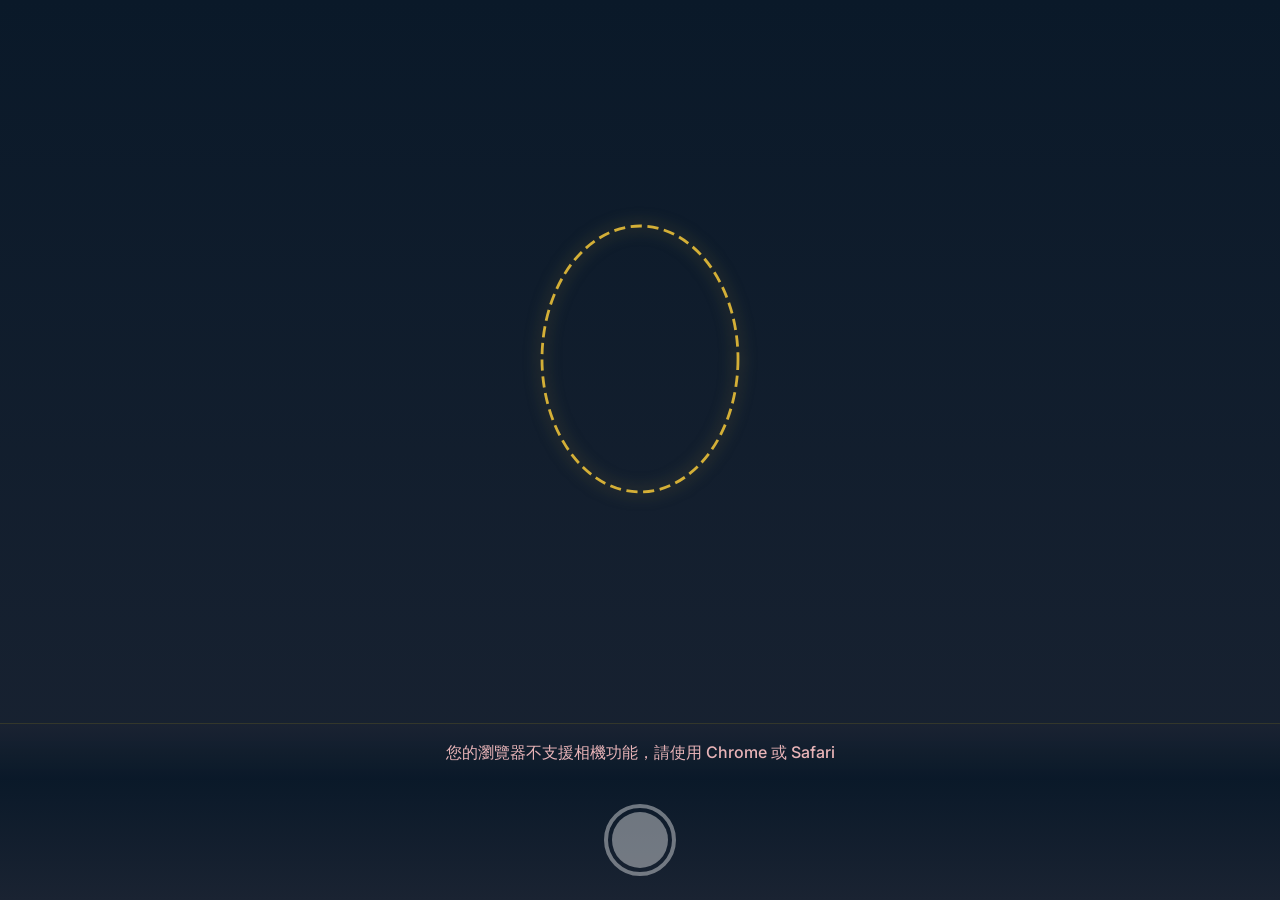
==== commit 2517137f: "20260207_v1" ====
--- a/index.html
+++ b/index.html
@@ -1,1073 +1,114 @@
-﻿<!doctype html>
+<!DOCTYPE html>
 <html lang="zh-TW">
 
 <head>
-  <meta charset="utf-8" />
-  <meta name="robots" content="noindex, nofollow">
-  <meta name="viewport" content="width=device-width, initial-scale=1, viewport-fit=cover" />
-  <title>分析</title>
-  <link rel="stylesheet" href="css/app.css" />
-  <style>
-    #cameraBox {
-      width: 360px;
-      height: 480px;
-      border-radius: 22px;
-      overflow: hidden;
-      position: relative;
-      background: rgba(0, 0, 0, .25);
-      backdrop-filter: blur(12px);
-      -webkit-backdrop-filter: blur(12px);
-      border: 1px solid rgba(0, 0, 0, .08);
-      box-shadow: 0 20px 70px rgba(0, 0, 0, .18);
-    }
+    <meta charset="UTF-8">
+    <meta name="viewport" content="width=device-width, initial-scale=1.0, viewport-fit=cover, user-scalable=no">
+    <meta name="robots" content="noindex, nofollow">
+    <title>AI 美膚分析</title>
+    <!-- LIFF SDK -->
+    <script src="https://static.line-scdn.net/liff/edge/2/sdk.js"></script>
+    <!-- MediaPipe Face Mesh (鎖定版本 0.4) -->
+    <script src="https://cdn.jsdelivr.net/npm/@mediapipe/face_mesh@0.4/face_mesh.js" crossorigin="anonymous"></script>
+    <script src="https://cdn.jsdelivr.net/npm/@mediapipe/camera_utils@0.3/camera_utils.js"
+        crossorigin="anonymous"></script>
 
-    /* video + canvas cover 疊滿 */
-    #video,
-    #meshCanvas {
-      position: absolute;
-      inset: 0;
-      width: 100%;
-      height: 100%;
-      object-fit: cover;
-    }
+    <!-- Google Fonts (preload for performance) -->
+    <link rel="preconnect" href="https://fonts.googleapis.com">
+    <link rel="preconnect" href="https://fonts.gstatic.com" crossorigin>
+    <link rel="preload" as="style"
+        href="https://fonts.googleapis.com/css2?family=Inter:wght@300;400;500;600;700;800&display=swap">
+    <link href="https://fonts.googleapis.com/css2?family=Inter:wght@300;400;500;600;700;800&display=swap"
+        rel="stylesheet">
 
-    /* video + canvas cover 疊滿 */
-    /* #video, #meshCanvas{
-      object-fit: contain;
-    } */
-
-    /* 鏡像一致 */
-    #video {
-      transform: scaleX(-1);
-    }
-
-    #meshCanvas {
-      transform: scaleX(-1);
-      pointer-events: none;
-      z-index: 2;
-    }
-
-    .hint {
-      position: absolute;
-      top: 14px;
-      left: 12px;
-      right: 12px;
-      padding: 10px 12px;
-      border-radius: 14px;
-      background: rgba(0, 0, 0, .26);
-      border: 1px solid rgba(255, 255, 255, .22);
-      color: rgba(255, 255, 255, .92);
-      font-size: 13px;
-      letter-spacing: .6px;
-      text-align: center;
-      z-index: 4;
-    }
-
-    #faceGuide {
-      position: absolute;
-      inset: 74px 44px 98px 44px;
-      border-radius: 999px;
-      border: 2px dashed rgba(255, 255, 255, .65);
-      pointer-events: none;
-      animation: pulse 2.5s infinite ease-in-out;
-      z-index: 3;
-    }
-
-    @keyframes pulse {
-      0% {
-        opacity: .35;
-        transform: scale(.985)
-      }
-
-      50% {
-        opacity: .85;
-        transform: scale(1)
-      }
-
-      100% {
-        opacity: .35;
-        transform: scale(.985)
-      }
-    }
-
-    #captureBtn {
-      position: absolute;
-      left: 50%;
-      bottom: 20px;
-      transform: translateX(-50%);
-      width: 90px;
-      height: 90px;
-      border-radius: 999px;
-      background:
-        radial-gradient(circle at 30% 30%, rgba(255, 255, 255, .75), rgba(255, 255, 255, 0) 45%),
-        linear-gradient(135deg, rgba(255, 157, 184, .95), rgba(242, 216, 140, .92));
-      border: 6px solid rgba(255, 255, 255, .95);
-      box-shadow: 0 10px 24px rgba(255, 157, 184, .3), 0 20px 50px rgba(0, 0, 0, .25);
-      cursor: pointer;
-      z-index: 5;
-      opacity: 0.3;
-      /* 🎨 改善：0.4 → 0.3 更明顯的禁用狀態 */
-      pointer-events: none;
-      filter: grayscale(0.6);
-      /* 🎨 新增：灰階效果強化禁用視覺 */
-      transition: all 0.3s cubic-bezier(0.175, 0.885, 0.32, 1.275);
-    }
-
-    #captureBtn.active {
-      opacity: 1;
-      pointer-events: auto;
-      filter: grayscale(0);
-      /* 🎨 新增：移除灰階效果 */
-      animation: capturePulse 2s infinite ease-in-out;
-      box-shadow:
-        0 10px 24px rgba(255, 157, 184, .4),
-        0 20px 50px rgba(0, 0, 0, .3),
-        0 0 0 4px rgba(255, 255, 255, .5);
-      /* 🎨 新增：外光圈效果 */
-    }
-
-    @keyframes capturePulse {
-
-      0%,
-      100% {
-        transform: translateX(-50%) scale(1);
-        box-shadow: 0 10px 24px rgba(255, 157, 184, .3), 0 20px 50px rgba(0, 0, 0, .25);
-      }
-
-      50% {
-        transform: translateX(-50%) scale(1.05);
-        box-shadow: 0 12px 28px rgba(255, 157, 184, .4), 0 24px 60px rgba(0, 0, 0, .3);
-      }
-    }
-
-    /* 多層級對齊狀態 - 提供更細緻的視覺回饋 */
-    #faceGuide.aligned-perfect {
-      border: 3px solid #10b981;
-      animation: none;
-      background: rgba(16, 185, 129, 0.15);
-      box-shadow: 0 0 20px rgba(16, 185, 129, 0.3);
-    }
-
-    #faceGuide.aligned-good {
-      border: 3px solid #4ade80;
-      animation: none;
-      background: rgba(74, 222, 128, 0.1);
-    }
-
-    #faceGuide.aligned-poor {
-      border: 2px dashed rgba(255, 255, 255, .65);
-      animation: pulse 2.5s infinite ease-in-out;
-    }
-
-
-    #cameraBox.loading::after {
-      content: "AI 分析中…";
-      position: absolute;
-      inset: 0;
-      display: flex;
-      align-items: center;
-      justify-content: center;
-      background: rgba(10, 14, 24, .62);
-      font-size: 18px;
-      letter-spacing: 2px;
-      z-index: 10;
-    }
-
-    /* 載入進度條 */
-    #loadingProgress {
-      position: absolute;
-      bottom: 20px;
-      left: 50%;
-      transform: translateX(-50%);
-      width: 80%;
-      max-width: 300px;
-      height: 4px;
-      background: rgba(255, 255, 255, 0.2);
-      border-radius: 2px;
-      overflow: hidden;
-      z-index: 6;
-      opacity: 0;
-      transition: opacity 0.3s;
-    }
-
-    #loadingProgress.show {
-      opacity: 1;
-    }
-
-    #loadingProgress::after {
-      content: '';
-      position: absolute;
-      top: 0;
-      left: 0;
-      height: 100%;
-      width: var(--progress, 0%);
-      background: linear-gradient(90deg, #4ade80, #10b981);
-      transition: width 0.3s ease;
-    }
-
-
-    #flash {
-      position: fixed;
-      inset: 0;
-      background: #fff;
-      opacity: 0;
-      pointer-events: none;
-      transition: opacity .15s;
-      z-index: 999;
-    }
-
-    @media (max-width: 920px) {
-      #cameraBox {
-        width: min(92vw, 420px);
-        height: min(128vw, 560px);
-      }
-    }
-
-    /* ========== 照片預覽功能 ========== */
-    #previewContainer {
-      position: absolute;
-      inset: 0;
-      background: #000;
-      z-index: 20;
-      display: none;
-      flex-direction: column;
-      align-items: center;
-      justify-content: center;
-      animation: fadeIn 0.3s ease;
-    }
-
-    #previewContainer.show {
-      display: flex;
-    }
-
-    @keyframes fadeIn {
-      from {
-        opacity: 0;
-      }
-
-      to {
-        opacity: 1;
-      }
-    }
-
-    #previewImg {
-      width: 100%;
-      height: 100%;
-      object-fit: cover;
-      transform: scaleX(-1);
-      /* 保持與預覽鏡像一致 */
-    }
-
-    /* 品質評分面板 */
-    #qualityPanel {
-      position: absolute;
-      bottom: 100px;
-      left: 14px;
-      right: 14px;
-      padding: 18px;
-      background: rgba(0, 0, 0, 0.75);
-      backdrop-filter: blur(20px);
-      -webkit-backdrop-filter: blur(20px);
-      border-radius: 20px;
-      border: 1px solid rgba(255, 255, 255, 0.15);
-      color: white;
-      z-index: 21;
-      box-shadow: 0 8px 32px rgba(0, 0, 0, 0.4);
-    }
-
-    .quality-title {
-      font-size: 15px;
-      font-weight: 600;
-      margin-bottom: 14px;
-      display: flex;
-      align-items: center;
-      gap: 6px;
-      opacity: 0.95;
-    }
-
-    .quality-row {
-      display: flex;
-      justify-content: space-between;
-      align-items: center;
-      margin-bottom: 10px;
-    }
-
-    .quality-row:last-child {
-      margin-bottom: 0;
-    }
-
-    .quality-label {
-      font-size: 14px;
-      opacity: 0.85;
-    }
-
-    .quality-stars {
-      color: #fbbf24;
-      font-size: 16px;
-      letter-spacing: 2px;
-      font-family: monospace;
-    }
-
-    /* 預覽按鈕組合 */
-    .preview-btns {
-      position: absolute;
-      bottom: 20px;
-      left: 14px;
-      right: 14px;
-      display: flex;
-      gap: 12px;
-      z-index: 21;
-    }
-
-    .preview-btn {
-      flex: 1;
-      padding: 16px;
-      border-radius: 16px;
-      border: none;
-      font-size: 16px;
-      font-weight: 600;
-      cursor: pointer;
-      transition: all 0.2s cubic-bezier(0.4, 0, 0.2, 1);
-    }
-
-    .btn-retake {
-      background: rgba(255, 255, 255, 0.15);
-      color: white;
-      backdrop-filter: blur(5px);
-      -webkit-backdrop-filter: blur(5px);
-      border: 1px solid rgba(255, 255, 255, 0.2);
-    }
-
-    .btn-proceed {
-      background: linear-gradient(135deg, #4ade80, #10b981);
-      color: white;
-      box-shadow: 0 4px 15px rgba(16, 185, 129, 0.3);
-    }
-
-    .preview-btn:active {
-      transform: scale(0.96);
-      filter: brightness(0.9);
-    }
-  </style>
+    <!-- 主樣式表 (統一入口) -->
+    <link rel="stylesheet" href="css/main.css?v=4">
 </head>
 
 <body>
-  <div class="bg-glass"></div>
+    <div id="app">
 
-  <!-- Header 已移除,保持頁面簡潔 -->
+        <!-- ==================== 相機區塊 ==================== -->
+        <section id="section-camera" class="section active" aria-label="拍照區塊">
+            <div class="camera-wrapper">
+                <!-- 相機預覽 -->
+                <div class="camera-preview" role="img" aria-label="相機預覽畫面">
+                    <video id="cameraVideo" autoplay playsinline muted aria-hidden="true"></video>
 
-  <div class="stage">
-    <div id="cameraBox">
-      <video id="video" autoplay playsinline muted></video>
-      <canvas id="meshCanvas"></canvas>
-      <div class="hint" id="hint">相機啟動中…</div>
-      <div id="faceGuide"></div>
-      <div id="captureBtn" aria-label="拍照" role="button"></div>
-      <div id="loadingProgress"></div>
+                    <!-- 臉部對齊框線 -->
+                    <div class="face-guide" aria-hidden="true">
+                        <svg viewBox="0 0 200 260" class="face-oval" role="presentation">
+                            <ellipse cx="100" cy="130" rx="70" ry="95" fill="none" stroke="currentColor"
+                                stroke-width="2" stroke-dasharray="8 4" />
+                        </svg>
+                    </div>
 
-      <!-- 照片預覽容器 -->
-      <div id="previewContainer">
-        <img id="previewImg" src="" alt="拍攝預覽">
-        <div id="qualityPanel">
-          <div class="quality-title">🔬 AI 品質分析</div>
-          <div class="quality-row">
-            <span class="quality-label">✨ 畫面清晰度</span>
-            <span class="quality-stars" id="star-blur">★★★★★</span>
-          </div>
-          <div class="quality-row">
-            <span class="quality-label">💡 光線充足度</span>
-            <span class="quality-stars" id="star-brightness">★★★★★</span>
-          </div>
-          <div class="quality-row">
-            <span class="quality-label">📏 臉部對齊度</span>
-            <span class="quality-stars" id="star-alignment">★★★★★</span>
-          </div>
-        </div>
-        <div class="preview-btns">
-          <button id="retakeBtn" class="preview-btn btn-retake">重拍</button>
-          <button id="usePhotoBtn" class="preview-btn btn-proceed">使用這張照片</button>
-        </div>
-      </div>
+                    <!-- Canvas（用於截圖，隱藏） -->
+                    <canvas id="cameraCanvas" style="display: none;" aria-hidden="true"></canvas>
+                </div>
+
+                <!-- 提示文字 -->
+                <div id="cameraTip" class="camera-tip" role="status" aria-live="polite">
+                    請將臉部對準框線
+                </div>
+
+                <!-- 拍照按鈕 -->
+                <div class="camera-controls">
+                    <button id="captureBtn" class="capture-btn" disabled aria-label="拍攝照片">
+                        <span class="capture-btn-inner" aria-hidden="true"></span>
+                    </button>
+                </div>
+            </div>
+        </section>
+
+        <!-- ==================== 問卷區塊 ==================== -->
+        <section id="section-survey" class="section" aria-label="問卷區塊">
+            <div class="survey-wrapper organic-bg">
+                <!-- 頂部：照片縮圖 -->
+                <div class="survey-header">
+                    <div class="photo-thumbnail-wrapper">
+                        <img id="photoThumbnail" class="photo-thumbnail" src="" alt="您拍攝的照片" style="display: none;">
+                        <button id="retakePhotoBtn" class="btn-retake" aria-label="重新拍攝照片">重拍</button>
+                    </div>
+                    <div class="survey-title">
+                        <h1>快速問卷</h1>
+                        <p>用來調整分析權重與建議</p>
+                    </div>
+                </div>
+
+                <!-- 問卷內容容器 -->
+                <div id="surveyContainer" class="survey-content" role="form" aria-label="膚況問卷">
+                    <!-- 由 survey.js 動態渲染 -->
+                </div>
+            </div>
+        </section>
+
+        <!-- ==================== Loading 區塊 ==================== -->
+        <section id="section-loading" class="section" aria-label="分析中" aria-busy="true">
+            <div class="loading-wrapper">
+                <div class="loading-spinner" role="status" aria-label="載入中">
+                    <div class="spinner" aria-hidden="true"></div>
+                </div>
+                <p id="loadingText" class="loading-text" aria-live="polite">分析中，請稍候...</p>
+                <div class="loading-progress-bar" role="progressbar" aria-valuemin="0" aria-valuemax="100"
+                    aria-valuenow="0">
+                    <div id="loadingProgress" class="loading-progress-fill"></div>
+                </div>
+                <p class="loading-hint">AI 正在分析您的膚況，約需 15-20 秒</p>
+            </div>
+        </section>
+
+        <!-- ==================== 結果區塊 ==================== -->
+        <section id="section-result" class="section" aria-label="分析結果">
+            <div id="resultContainer" class="result-wrapper organic-bg">
+                <!-- 由 result.js 動態渲染 -->
+            </div>
+        </section>
+
     </div>
-  </div>
 
-  <div id="flash"></div>
-  <div class="toast" id="toast"></div>
-  <canvas id="canvas" style="display:none;"></canvas>
-
-  <script type="module">
-    import {
-      FaceLandmarker,
-      FilesetResolver
-    } from "https://cdn.jsdelivr.net/npm/@mediapipe/tasks-vision@0.10.14";
-    import { CONFIG } from "./js/config.js";
-
-    // -------- toast ----------
-    const toastEl = document.getElementById("toast");
-    function toast(msg) {
-      if (!toastEl) return alert(msg);
-      toastEl.textContent = msg;
-      toastEl.classList.add("show");
-      setTimeout(() => toastEl.classList.remove("show"), 2200);
-    }
-
-    // -------- DOM 快取（優化：避免重複查詢）----------
-    const DOM = {
-      video: document.getElementById("video"),
-      cameraBox: document.getElementById("cameraBox"),
-      captureBtn: document.getElementById("captureBtn"),
-      canvas: document.getElementById("canvas"),
-      flash: document.getElementById("flash"),
-      meshCanvas: document.getElementById("meshCanvas"),
-      hint: document.getElementById("hint"),
-      faceGuide: document.getElementById("faceGuide"),
-      // 預覽相關元素
-      previewContainer: document.getElementById("previewContainer"),
-      previewImg: document.getElementById("previewImg"),
-      retakeBtn: document.getElementById("retakeBtn"),
-      usePhotoBtn: document.getElementById("usePhotoBtn"),
-      starBlur: document.getElementById("star-blur"),
-      starBrightness: document.getElementById("star-brightness"),
-      starAlignment: document.getElementById("star-alignment")
-    };
-
-    // 向後相容：保留原有變數名稱
-    const video = DOM.video;
-    const cameraBox = DOM.cameraBox;
-    const captureBtn = DOM.captureBtn;
-    const canvas = DOM.canvas;
-    const flash = DOM.flash;
-    const meshCanvas = DOM.meshCanvas;
-    const hint = DOM.hint;
-
-    const meshCtx = meshCanvas.getContext("2d", { alpha: true });
-
-    // -------- data ----------
-    const surveyRaw = localStorage.getItem("survey") || "{}";
-
-    // -------- state ----------
-    let stream = null;
-    let busy = false;
-
-    let faceLandmarker = null;
-    let running = false;
-    let lastMetrics = null;
-    let isAligned = false; // 是否對準
-
-    // 效能優化：FPS 限制
-    let lastFrameTime = 0;
-    const FPS_LIMIT = 30; // 限制在 30 FPS 以節省電力
-    const FRAME_INTERVAL = 1000 / FPS_LIMIT;
-
-    // 品質評分快取（用於預覽功能）
-    let latestScores = {
-      brightness: 0,
-      blur: 0,
-      alignment: 'poor'
-    };
-
-    const SKIP_UPLOAD = (typeof CONFIG === "object" && CONFIG !== null && "SKIP_UPLOAD" in CONFIG)
-      ? CONFIG.SKIP_UPLOAD
-      : true;
-
-    // 框線座標 (對應 CSS inset: 74px 44px 98px 44px)
-    // 相機寬度 360, 高度 480
-    const GUIDE = {
-      cx: 180, // 中心 X
-      cy: 228, // 中心 Y
-      w: 272,  // 寬度
-      h: 308   // 高度
-    };
-
-    // =========================
-    // cover 對齊：canvas 尺寸跟 cameraBox 一樣
-    // =========================
-    function syncOverlaySize() {
-      const rect = cameraBox.getBoundingClientRect();
-      meshCanvas.width = Math.round(rect.width * devicePixelRatio);
-      meshCanvas.height = Math.round(rect.height * devicePixelRatio);
-      meshCanvas.style.width = rect.width + "px";
-      meshCanvas.style.height = rect.height + "px";
-      meshCtx.setTransform(devicePixelRatio, 0, 0, devicePixelRatio, 0, 0);
-    }
-
-    // =========================
-    // 初始化模型（優化：加入載入提示與錯誤處理）
-    // =========================
-    async function initModel() {
-      const progressBar = document.getElementById('loadingProgress');
-
-      try {
-        // 顯示進度條
-        progressBar.classList.add('show');
-        progressBar.style.setProperty('--progress', '10%');
-        hint.textContent = "AI 模型載入中，請稍候...";
-
-        const fileset = await FilesetResolver.forVisionTasks(
-          "https://cdn.jsdelivr.net/npm/@mediapipe/tasks-vision@0.10.14/wasm"
-        );
-        progressBar.style.setProperty('--progress', '40%');
-
-        faceLandmarker = await FaceLandmarker.createFromOptions(fileset, {
-          baseOptions: {
-            modelAssetPath:
-              "https://storage.googleapis.com/mediapipe-models/face_landmarker/face_landmarker/float16/1/face_landmarker.task",
-            delegate: "GPU",
-          },
-          runningMode: "VIDEO",
-          numFaces: 1,
-          outputFaceBlendshapes: true,
-          outputFacialTransformationMatrixes: false,
-        });
-
-        progressBar.style.setProperty('--progress', '100%');
-        hint.textContent = "模型載入完成！";
-
-        // 延遲隱藏進度條
-        setTimeout(() => progressBar.classList.remove('show'), 500);
-      } catch (error) {
-        console.error("MediaPipe 模型載入失敗:", error);
-        hint.textContent = "AI 模型載入失敗，請重新整理頁面";
-        toast("AI 模型載入失敗，請檢查網路連線");
-        progressBar.classList.remove('show');
-        throw error;
-      }
-    }
-
-    function packMetrics(result) {
-      const blend = result.faceBlendshapes?.[0]?.categories ?? [];
-      return {
-        ts: Date.now(),
-        blendshapes: blend.map(c => ({ name: c.categoryName, score: c.score })),
-      };
-    }
-
-    // =========================
-    // 取得臉部特徵點（不繪製網格，簡化視覺）
-    // =========================
-    function drawEffect(result) {
-      const rect = cameraBox.getBoundingClientRect();
-      meshCtx.clearRect(0, 0, rect.width, rect.height);
-
-      const landmarks = result.faceLandmarks?.[0];
-      if (!landmarks || !video.videoWidth || !video.videoHeight) return [];
-
-      const srcW = video.videoWidth;
-      const srcH = video.videoHeight;
-      const dstW = rect.width;
-      const dstH = rect.height;
-      const scale = Math.max(dstW / srcW, dstH / srcH);
-      const offsetX = (dstW - srcW * scale) / 2;
-      const offsetY = (dstH - srcH * scale) / 2;
-
-      const points = new Array(landmarks.length);
-      for (let i = 0; i < landmarks.length; i++) {
-        const lm = landmarks[i];
-        points[i] = {
-          x: lm.x * srcW * scale + offsetX,
-          y: lm.y * srcH * scale + offsetY,
-          visibility: lm.visibility || 1  // 保留可見度資訊
-        };
-      }
-
-      // 不繪製網格，只回傳座標點供對齊檢測使用
-      return points;
-    }
-
-    /**
-     * 檢查臉部是否被遮擋
-     * @param {Array} points - 臉部特徵點 (包含 visibility)
-     * @returns {string|null} 如果有遮擋返回提示訊息,否則返回 null
-     */
-    function checkFaceOcclusion(points) {
-      if (!points || points.length === 0) return null;
-
-      // MediaPipe 的重要特徵點索引
-      const IMPORTANT_POINTS = {
-        '鼻子': 1,        // 鼻尖
-        '左眼': 33,       // 左眼
-        '右眼': 263,      // 右眼
-        '嘴巴': 13,       // 嘴巴中心
-        '左臉頰': 234,    // 左臉頰
-        '右臉頰': 454     // 右臉頰
-      };
-
-      const MIN_VISIBILITY = 0.5;  // 最低可見度閾值
-
-      for (const [name, index] of Object.entries(IMPORTANT_POINTS)) {
-        const point = points[index];
-        if (!point || (point.visibility !== undefined && point.visibility < MIN_VISIBILITY)) {
-          return `請勿遮擋${name}`;
-        }
-      }
-
-      return null;  // 沒有遮擋
-    }
-
-
-    /**
-     * 檢測畫面亮度（光線檢測）
-     * @returns {number} 亮度值 0-255
-     */
-    function detectBrightness() {
-      const tempCanvas = document.createElement('canvas');
-      const w = video.videoWidth;
-      const h = video.videoHeight;
-      if (!w || !h) return 0;
-
-      tempCanvas.width = w;
-      tempCanvas.height = h;
-      const ctx = tempCanvas.getContext('2d');
-      ctx.drawImage(video, 0, 0, w, h);
-
-      const imageData = ctx.getImageData(0, 0, w, h);
-      const data = imageData.data;
-      let sum = 0;
-
-      // 計算平均亮度
-      for (let i = 0; i < data.length; i += 4) {
-        const r = data[i];
-        const g = data[i + 1];
-        const b = data[i + 2];
-        // 使用加權平均計算亮度
-        const brightness = 0.299 * r + 0.587 * g + 0.114 * b;
-        sum += brightness;
-      }
-
-      return sum / (w * h);
-    }
-
-    /**
-     * 檢測畫面模糊度（使用 Laplacian 變異數）
-     * @returns {number} 清晰度分數，越高越清晰
-     */
-    function detectBlur() {
-      const tempCanvas = document.createElement('canvas');
-      const w = Math.min(video.videoWidth, 320); // 縮小以提升效能
-      const h = Math.min(video.videoHeight, 240);
-      if (!w || !h) return 0;
-
-      tempCanvas.width = w;
-      tempCanvas.height = h;
-      const ctx = tempCanvas.getContext('2d');
-      ctx.drawImage(video, 0, 0, w, h);
-
-      const imageData = ctx.getImageData(0, 0, w, h);
-      const data = imageData.data;
-
-      // 簡化的 Laplacian 計算
-      let variance = 0;
-      for (let y = 1; y < h - 1; y++) {
-        for (let x = 1; x < w - 1; x++) {
-          const idx = (y * w + x) * 4;
-          const center = data[idx];
-          const top = data[((y - 1) * w + x) * 4];
-          const bottom = data[((y + 1) * w + x) * 4];
-          const left = data[(y * w + (x - 1)) * 4];
-          const right = data[(y * w + (x + 1)) * 4];
-
-          const laplacian = Math.abs(4 * center - top - bottom - left - right);
-          variance += laplacian * laplacian;
-        }
-      }
-
-      return variance / (w * h);
-    }
-
-    /**
-     * 檢查臉部對準狀態（加入品質檢測）
-     * @param {Array<{x: number, y: number}>} points - MediaPipe 偵測到的臉部特徵點
-     * @returns {string} 對齊狀態: 'perfect', 'good', 'poor'
-     */
-    function checkAlignment(points) {
-      if (!points || points.length === 0) {
-        updateAlignmentUI('poor');
-        return 'poor';
-      }
-
-
-      // 取得臉部範圍
-      let minX = Infinity, maxX = -Infinity, minY = Infinity, maxY = -Infinity;
-      points.forEach(p => {
-        if (p.x < minX) minX = p.x;
-        if (p.x > maxX) maxX = p.x;
-        if (p.y < minY) minY = p.y;
-        if (p.y > maxY) maxY = p.y;
-      });
-
-      const faceW = maxX - minX;
-      const faceCx = (minX + maxX) / 2;
-      const faceCy = (minY + maxY) / 2;
-
-      const dist = Math.sqrt(Math.pow(faceCx - GUIDE.cx, 2) + Math.pow(faceCy - GUIDE.cy, 2));
-      const wRatio = faceW / GUIDE.w;
-
-      // 品質檢測
-      const brightness = detectBrightness();
-      const blurScore = detectBlur();
-
-      // 儲存品質評分供預覽使用
-      latestScores.brightness = brightness;
-      latestScores.blur = blurScore;
-      latestScores.alignment = 'poor'; // 預設為 poor，後續會更新
-
-      // 🔍 Debug: 輸出品質數值
-      console.log('品質檢測:', {
-        brightness: brightness.toFixed(1),
-        blurScore: blurScore.toFixed(1),
-        wRatio: wRatio.toFixed(2),
-        dist: dist.toFixed(1)
-      });
-
-      // 品質閾值
-      const MIN_BRIGHTNESS = 80;  // 最低亮度要求
-      const MAX_BRIGHTNESS = 220; // 最高亮度（避免過曝）
-      const MIN_BLUR_SCORE = 100; // 最低清晰度要求
-
-      // 嚴格的三層級判斷
-      let state = 'poor';
-      let qualityIssue = '';
-
-      // 🆕 優先檢查遮擋
-      const occlusionIssue = checkFaceOcclusion(points);
-      if (occlusionIssue) {
-        qualityIssue = occlusionIssue;
-      }
-      // 檢查光線
-      else if (brightness < MIN_BRIGHTNESS) {
-        qualityIssue = '光線不足';
-      } else if (brightness > MAX_BRIGHTNESS) {
-        qualityIssue = '光線過強';
-      }
-      // 檢查清晰度
-      else if (blurScore < MIN_BLUR_SCORE) {
-        qualityIssue = '畫面模糊';
-      }
-      // 檢查距離
-      else if (wRatio < 0.75 || wRatio > 1.05) {
-        qualityIssue = wRatio < 0.75 ? '請靠近一點' : '請遠離一點';
-      }
-      // 檢查位置
-      else if (dist < 20 && wRatio >= 0.9 && wRatio <= 1.0) {
-        state = 'perfect';
-      } else if (dist < 35 && wRatio >= 0.8 && wRatio <= 1.1) {
-        state = 'good';
-      } else {
-        qualityIssue = '請將臉部移至框線內';
-      }
-
-      // 更新對齊評分
-      latestScores.alignment = state;
-
-      updateAlignmentUI(state, qualityIssue);
-      return state;
-    }
-
-    /**
-     * 更新對齊狀態的 UI 回饋
-     * 🔧 修復：即使 state 相同，qualityIssue 改變時也要更新提示
-     */
-    let currentAlignmentState = 'poor';
-    function updateAlignmentUI(newState, qualityIssue = '') {
-      // 只在 state 改變時更新 CSS class
-      if (newState !== currentAlignmentState) {
-        // 移除所有對齊狀態
-        DOM.faceGuide.classList.remove('aligned-perfect', 'aligned-good', 'aligned-poor');
-
-        // 加入新狀態
-        DOM.faceGuide.classList.add(`aligned-${newState}`);
-        currentAlignmentState = newState;
-      }
-
-      // 每次都更新按鈕與提示文字（確保 qualityIssue 變化時也能更新）
-      if (newState === 'perfect') {
-        DOM.captureBtn.classList.add('active');
-        DOM.hint.textContent = "完美對準！保持姿勢拍照";
-      } else if (newState === 'good') {
-        DOM.captureBtn.classList.add('active');
-        DOM.hint.textContent = "已對準，可以拍照了";
-      } else {
-        DOM.captureBtn.classList.remove('active');
-        // 直接顯示品質問題提示
-        DOM.hint.textContent = qualityIssue || '請將臉部移至框線內';
-      }
-    }
-
-
-    /**
-     * 主偵測迴圈（優化：加入 FPS 限制以節省效能）
-     */
-    function loop(timestamp) {
-      if (!running) return;
-
-      // 效能優化：限制 FPS
-      if (timestamp - lastFrameTime < FRAME_INTERVAL) {
-        requestAnimationFrame(loop);
-        return;
-      }
-      lastFrameTime = timestamp;
-
-      if (!video.videoWidth || !video.videoHeight) {
-        requestAnimationFrame(loop);
-        return;
-      }
-
-      try {
-        const now = performance.now();
-        const result = faceLandmarker.detectForVideo(video, now);
-        const points = drawEffect(result);
-        checkAlignment(points);
-        lastMetrics = packMetrics(result);
-      } catch (e) {
-        console.error("MediaPipe 偵測錯誤:", e);
-        meshCtx.clearRect(0, 0, meshCanvas.width, meshCanvas.height);
-        // 錯誤處理：如果連續失敗，提示使用者
-        if (!window._detectionErrorCount) window._detectionErrorCount = 0;
-        window._detectionErrorCount++;
-        if (window._detectionErrorCount > 100) {
-          toast("臉部偵測異常，請重新整理頁面");
-          window._detectionErrorCount = 0;
-        }
-      }
-
-      requestAnimationFrame(loop);
-    }
-
-    // =========================
-    // 相機
-    // =========================
-    /**
-     * 開啟相機（優化：加入完整錯誤處理）
-     */
-    async function openCamera() {
-      try {
-        if (!navigator.mediaDevices?.getUserMedia) {
-          throw new Error("此瀏覽器不支援相機功能");
-        }
-
-        hint.textContent = "正在開啟相機...";
-
-        stream = await navigator.mediaDevices.getUserMedia({
-          video: { facingMode: "user", width: { ideal: 1280 }, height: { ideal: 720 } },
-          audio: false
-        });
-
-        video.srcObject = stream;
-
-        await new Promise(resolve => {
-          if (video.readyState >= 2) return resolve();
-          video.onloadedmetadata = () => resolve();
-        });
-
-        // autoplay 保險：有些環境會卡住
-        const kick = async () => { try { await video.play(); } catch (e) { } };
-        await kick();
-        window.addEventListener("pointerdown", kick, { once: true });
-
-        syncOverlaySize();
-        window.addEventListener("resize", syncOverlaySize);
-
-        if (!faceLandmarker) await initModel();
-
-        running = true;
-        hint.textContent = "相機已啟動，請對準框線後按下拍照";
-        loop();
-      } catch (error) {
-        console.error("相機啟動失敗:", error);
-        hint.textContent = "相機啟動失敗";
-
-        // 根據錯誤類型給予不同提示
-        if (error.name === "NotAllowedError") {
-          toast("請允許使用相機權限");
-        } else if (error.name === "NotFoundError") {
-          toast("找不到相機裝置");
-        } else {
-          toast("相機啟動失敗，請使用 Chrome 或 Safari");
-        }
-        throw error;
-      }
-    }
-
-    function stopCamera() {
-      running = false;
-      meshCtx.clearRect(0, 0, meshCanvas.width, meshCanvas.height);
-
-      if (stream) {
-        stream.getTracks().forEach(t => t.stop());
-        stream = null;
-      }
-    }
-
-    function flashOnce() {
-      flash.style.opacity = 1;
-      setTimeout(() => flash.style.opacity = 0, 120);
-    }
-
-    async function getJpegBlob() {
-      const w = video.videoWidth;
-      const h = video.videoHeight;
-      if (!w || !h) throw new Error("Video not ready");
-
-      canvas.width = w;
-      canvas.height = h;
-
-      const ctx = canvas.getContext("2d");
-      ctx.save();
-      ctx.translate(w, 0);
-      ctx.scale(-1, 1);
-      ctx.drawImage(video, 0, 0, w, h);
-      ctx.restore();
-
-      const blob = await new Promise(resolve => {
-        canvas.toBlob(b => resolve(b), "image/jpeg", 0.95);
-      });
-      if (!blob) throw new Error("toBlob failed");
-      return blob;
-    }
-
-    /**
-     * 輔助函數：生成星星字串
-     */
-    function getStarString(count) {
-      return "★".repeat(count) + "☆".repeat(5 - count);
-    }
-
-    /**
-     * 顯示照片預覽與品質評分
-     */
-    function showPhotoPreview(dataUrl) {
-      // 停止相機以節省資源
-      stopCamera();
-
-      // 顯示預覽圖片
-      DOM.previewImg.src = dataUrl;
-
-      // 計算清晰度星星 (blur score 範圍約 100-500+)
-      let blurStars = 2;
-      if (latestScores.blur > 400) blurStars = 5;
-      else if (latestScores.blur > 250) blurStars = 4;
-      else if (latestScores.blur > 150) blurStars = 3;
-      DOM.starBlur.textContent = getStarString(blurStars);
-
-      // 計算亮度星星 (brightness 範圍約 80-220)
-      let brightStars = 2;
-      const b = latestScores.brightness;
-      if (b >= 120 && b <= 180) brightStars = 5;
-      else if (b >= 100 && b <= 200) brightStars = 4;
-      else if (b >= 80 && b <= 220) brightStars = 3;
-      DOM.starBrightness.textContent = getStarString(brightStars);
-
-      // 計算對齊星星
-      let alignStars = 2;
-      if (latestScores.alignment === 'perfect') alignStars = 5;
-      else if (latestScores.alignment === 'good') alignStars = 4;
-      DOM.starAlignment.textContent = getStarString(alignStars);
-
-      // 顯示預覽容器
-      DOM.previewContainer.classList.add("show");
-      DOM.hint.textContent = "請確認照片品質";
-    }
-
-    // 重拍按鈕
-    DOM.retakeBtn.onclick = () => {
-      DOM.previewContainer.classList.remove("show");
-      openCamera(); // 重新啟動相機
-    };
-
-    // 使用照片按鈕
-    DOM.usePhotoBtn.onclick = async () => {
-      if (busy) return;
-      busy = true;
-
-      cameraBox.classList.add("loading");
-      DOM.hint.textContent = "正在處理照片...";
-
-      try {
-        const dataUrl = localStorage.getItem("user_photo");
-        if (!dataUrl) throw new Error("No photo found");
-
-        if (SKIP_UPLOAD) {
-          localStorage.removeItem("result");
-          location.href = "survey_new.html?demo=1";
-          return;
-        }
-
-        // 如果需要上傳到後端，使用儲存的 blob
-        const blob = window._tempBlob;
-        if (!blob) throw new Error("No blob found");
-
-        const form = new FormData();
-        form.append("photo", blob, "capture.jpg");
-        form.append("survey", surveyRaw);
-        if (lastMetrics) form.append("metrics_json", JSON.stringify(lastMetrics));
-
-        const res = await fetch("api/analyze.php", { method: "POST", body: form });
-
-        if (!res.ok) {
-          toast("後端分析失敗（請看 api/analyze.php）");
-          return;
-        }
-
-        const ct = res.headers.get("content-type") || "";
-        if (!ct.includes("application/json")) {
-          const text = await res.text();
-          console.error("Non-JSON response:", text.slice(0, 400));
-          toast("後端回傳不是 JSON（請檢查 PHP 輸出）");
-          return;
-        }
-
-        const payload = await res.json();
-        localStorage.setItem("result", JSON.stringify(payload));
-
-        location.href = "survey_new.html";
-      } catch (e) {
-        console.error(e);
-        toast("發生錯誤，請重試");
-        busy = false;
-        cameraBox.classList.remove("loading");
-      }
-    };
-
-    captureBtn.addEventListener("click", async () => {
-      if (busy) return;
-
-
-      busy = true;
-      cameraBox.classList.add("loading");
-
-      try {
-        if (!stream) throw new Error("camera not started");
-
-        const blob = await getJpegBlob();
-        flashOnce();
-
-        const dataUrl = canvas.toDataURL("image/jpeg", 0.92);
-        localStorage.setItem("user_photo", dataUrl);
-
-        // 儲存 blob 供後續使用
-        window._tempBlob = blob;
-
-        // 顯示預覽而非直接跳轉
-        showPhotoPreview(dataUrl);
-
-      } catch (e) {
-        console.error(e);
-        toast("拍照失敗，請重試");
-      } finally {
-        cameraBox.classList.remove("loading");
-        busy = false;
-      }
-    });
-
-    // 進頁面就啟動相機（直接執行，不用 DOMContentLoaded）
-    openCamera().catch(e => {
-      console.error(e);
-      toast("無法開啟相機：請允許權限");
-      hint.textContent = "相機啟動失敗：請允許權限";
-    });
-
-    window.addEventListener("beforeunload", stopCamera);
-  </script>
+    <!-- 主程式 -->
+    <script type="module" src="js/app.js"></script>
 </body>
 
 </html>
--- a/css/main.css
+++ b/css/main.css
@@ -0,0 +1,21 @@
+/**
+ * AI 美膚分析 - 主樣式入口
+ * ======================================================
+ * 單一入口檔案，統一管理所有樣式載入
+ * 更新：2026-02-01
+ *
+ * 載入順序:
+ * 1. _variables.css - 設計系統變數 (Single Source of Truth)
+ * 2. _base.css      - CSS Reset、全域樣式、工具類別
+ * 3. _components.css - 可重用元件樣式
+ * 4. _pages.css     - 頁面特定樣式
+ */
+
+@import url('./_variables.css?v=32');
+@import url('./_base.css?v=32');
+@import url('./_typography.css?v=32');
+/* 排版與呼吸感系統 */
+@import url('./_components.css?v=32');
+@import url('./_pages.css?v=32');
+@import url('./_responsive-fix.css?v=32');
+/* 響應式修正 - 防止手機左右晃動 */
